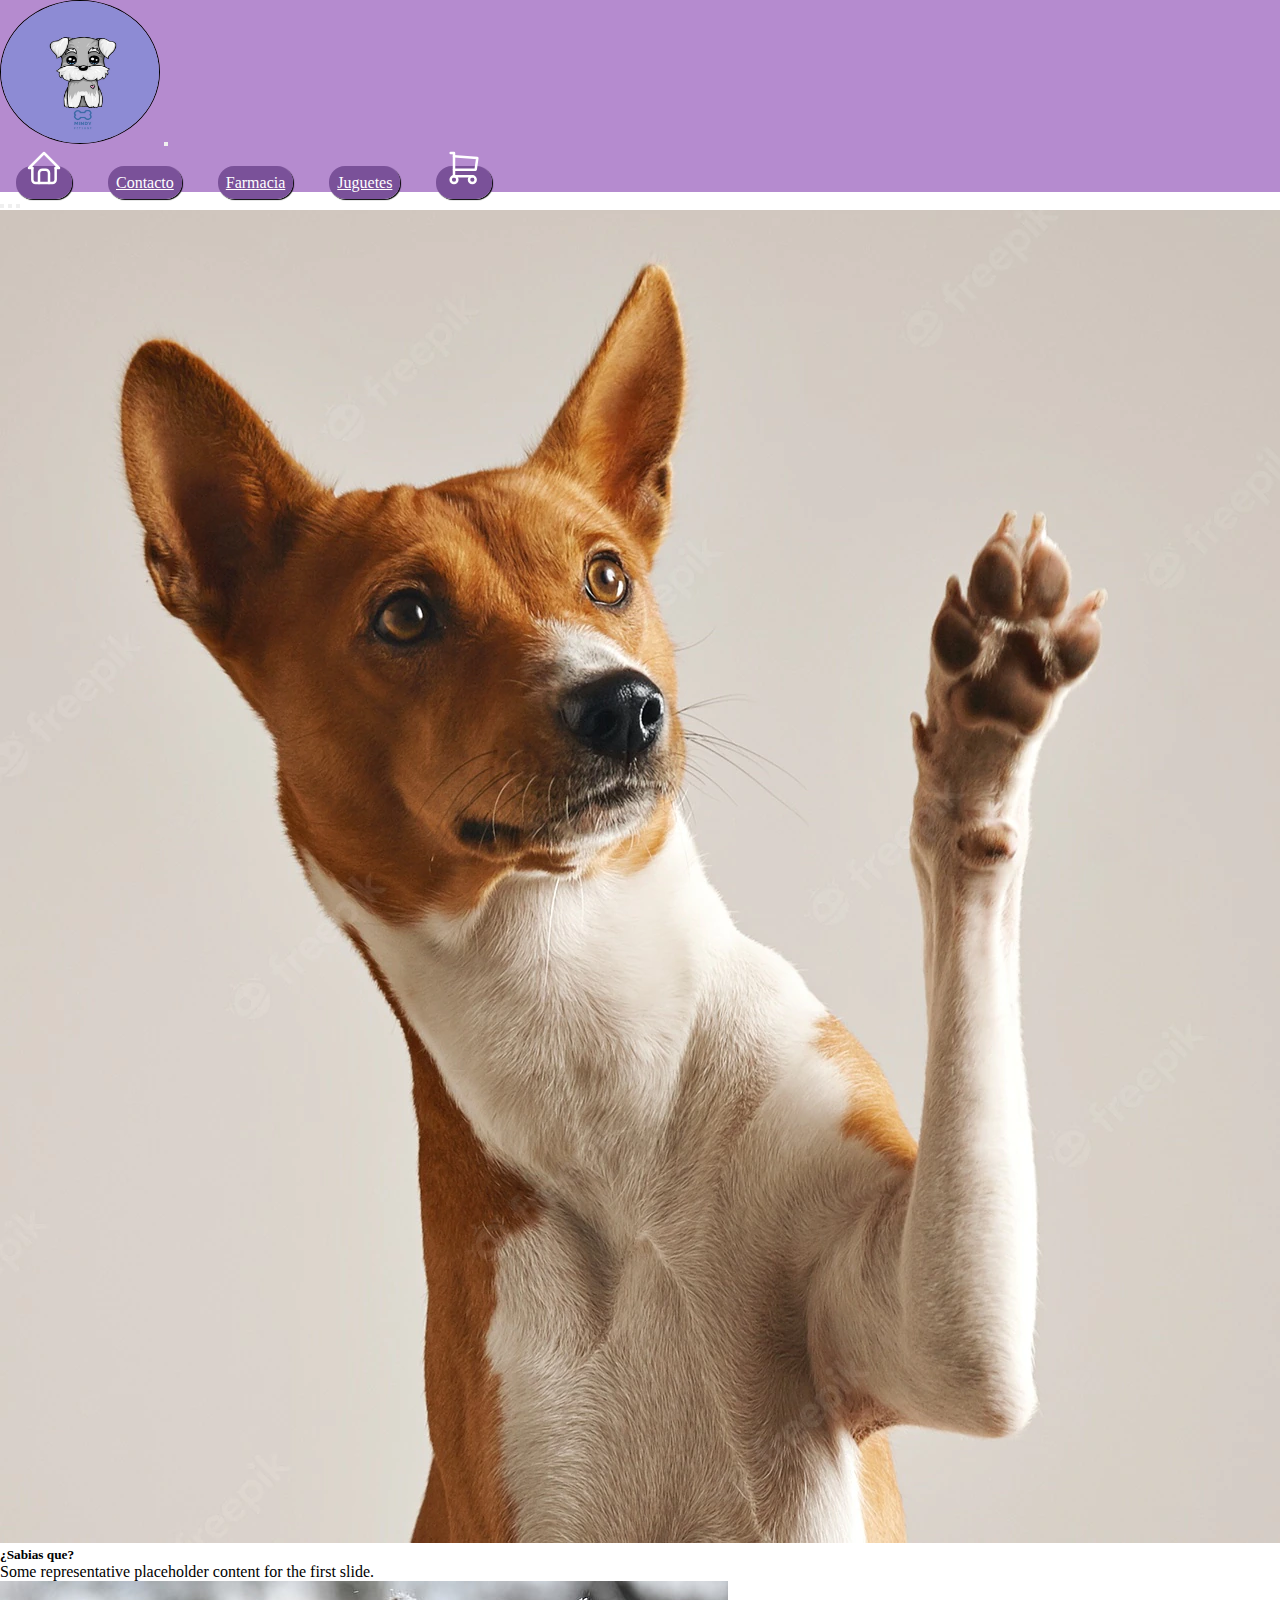
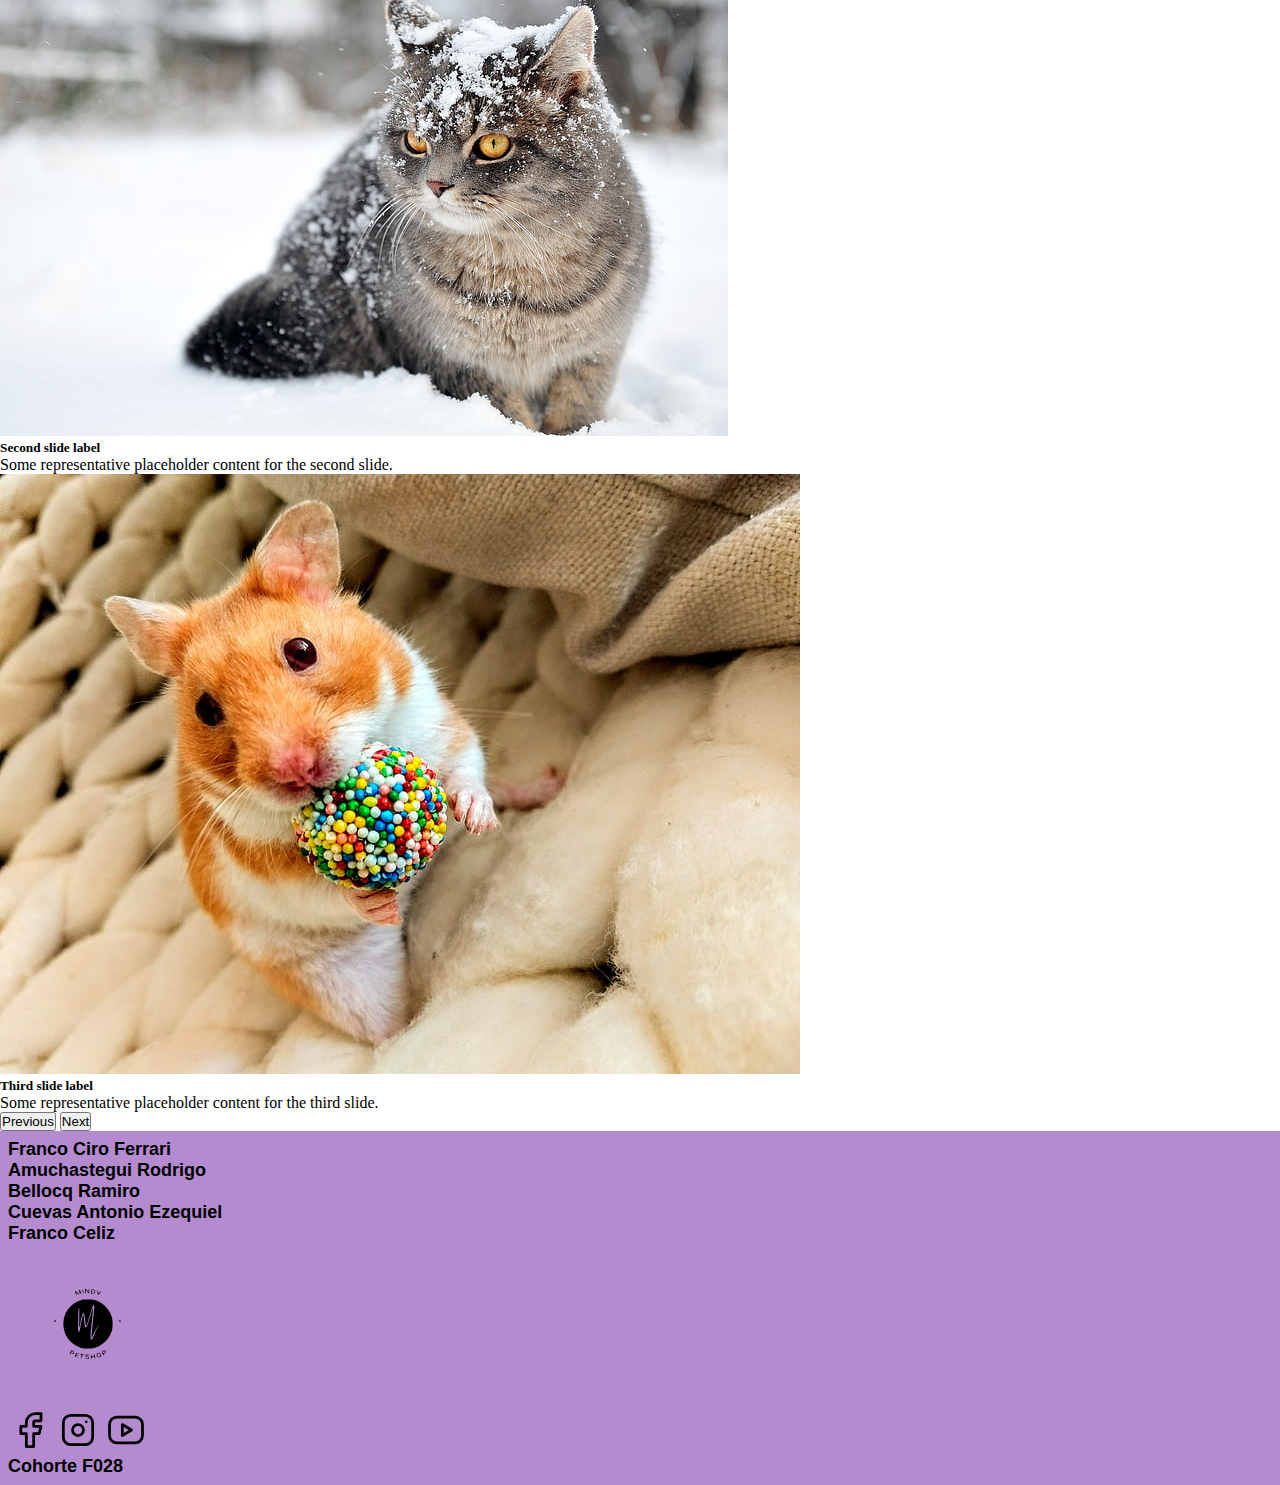
==== index.html @ 42fa5e90 "Styles added" ====
<!DOCTYPE html>
<html lang="en">
<head>
    <meta charset="UTF-8">
    <meta http-equiv="X-UA-Compatible" content="IE=edge">
    <meta name="viewport" content="width=device-width, initial-scale=1.0">
    <title>Home - Mindy</title>
    <link rel="stylesheet" href="./styles/style.css">
    <link href="https://cdn.jsdelivr.net/npm/bootstrap@5.1.3/dist/css/bootstrap.min.css" rel="stylesheet" integrity="sha384-1BmE4kWBq78iYhFldvKuhfTAU6auU8tT94WrHftjDbrCEXSU1oBoqyl2QvZ6jIW3" crossorigin="anonymous">

</head>
<body>
    <header>
        <nav class="navbar navbar-expand-lg btn-lg">
            <div class="container-fluid">
                <a class="navbar-brand" href="#"><img id="logo" src="./assets/Logo.jpg" alt="logo"></a>
                <button class="navbar-toggler navbar-dark" type="button" data-bs-toggle="collapse"
                    data-bs-target="#navbarNavAltMarkup" aria-controls="navbarNavAltMarkup" aria-expanded="false"
                    aria-label="Toggle navigation">
                    <span class="navbar-toggler-icon"></span>
                </button>
                <div class="collapse navbar-collapse flex-grow-0" id="navbarNavAltMarkup">
                    <div class="navbar-nav botonesnav text-center">
                        <a class="nav-link active" aria-current="page" href="#"><svg xmlns="http://www.w3.org/2000/svg" class="icon icon-tabler icon-tabler-home" width="40" height="40" viewBox="0 0 24 24" stroke-width="1.5" stroke="#ffffff" fill="none" stroke-linecap="round" stroke-linejoin="round">
                            <path stroke="none" d="M0 0h24v24H0z" fill="none"/>
                            <polyline points="5 12 3 12 12 3 21 12 19 12" />
                            <path d="M5 12v7a2 2 0 0 0 2 2h10a2 2 0 0 0 2 -2v-7" />
                            <path d="M9 21v-6a2 2 0 0 1 2 -2h2a2 2 0 0 1 2 2v6" />
                          </svg></a>
                        <a class="nav-link" href="./sections/contacto.html">Contacto</a>
                        <a class="nav-link" href="./sections/farmacia.html">Farmacia</a>
                        <a class="nav-link" href="./sections/juguetes.html">Juguetes</a>
                        <a class="nav-link" href="./sections/carrito.html"><svg xmlns="http://www.w3.org/2000/svg" class="icon icon-tabler icon-tabler-shopping-cart" width="40" height="40" viewBox="0 0 24 24" stroke-width="1.5" stroke="#ffffff" fill="none" stroke-linecap="round" stroke-linejoin="round">
                            <path stroke="none" d="M0 0h24v24H0z" fill="none"/>
                            <circle cx="6" cy="19" r="2" />
                            <circle cx="17" cy="19" r="2" />
                            <path d="M17 17h-11v-14h-2" />
                            <path d="M6 5l14 1l-1 7h-13" />
                          </svg></a>
                    </div>
                </div>
            </div>
        </nav>
    </header>
    <main>
        <div id="carouselExampleCaptions" class="carousel slide carousel-dark" data-bs-ride="carousel">
            <div class="carousel-indicators">
              <button type="button" data-bs-target="#carouselExampleCaptions" data-bs-slide-to="0" class="active" aria-current="true" aria-label="Slide 1"></button>
              <button type="button" data-bs-target="#carouselExampleCaptions" data-bs-slide-to="1" aria-label="Slide 2"></button>
              <button type="button" data-bs-target="#carouselExampleCaptions" data-bs-slide-to="2" aria-label="Slide 3"></button>
            </div>
            <div class="carousel-inner">
              <div class="carousel-item active" data-interval="100">
                <img src="./assets/perro-hd.jpg" class="d-block w-100" alt="...">
                <div class="carousel-caption d-none d-md-block">
                  <h5>¿Sabias que?</h5>
                  <p>Some representative placeholder content for the first slide.</p>
                </div>
              </div>
              <div class="carousel-item" data-interval="100">
                <img src="./assets/gato1.jpg" class="d-block w-100" alt="...">
                <div class="carousel-caption d-none d-md-block">
                  <h5>Second slide label</h5>
                  <p>Some representative placeholder content for the second slide.</p>
                </div>
              </div>
              <div class="carousel-item" data-interval="100">
                <img src="./assets/hamster.jpg" class="d-block w-100" alt="...">
                <div class="carousel-caption d-none d-md-block">
                  <h5>Third slide label</h5>
                  <p>Some representative placeholder content for the third slide.</p>
                </div>
              </div>
            </div>
            <button class="carousel-control-prev" type="button" data-bs-target="#carouselExampleCaptions" data-bs-slide="prev">
              <span class="carousel-control-prev-icon" aria-hidden="true"></span>
              <span class="visually-hidden">Previous</span>
            </button>
            <button class="carousel-control-next" type="button" data-bs-target="#carouselExampleCaptions" data-bs-slide="next">
              <span class="carousel-control-next-icon" aria-hidden="true"></span>
              <span class="visually-hidden">Next</span>
            </button>
          </div>
    </main>
    <footer>
        <div class="container-fluid d-flex justify-content-between align-items-center footer--div">
            <div id="pfooter">
                <p>Franco Ciro Ferrari</p>
                <p>Amuchastegui Rodrigo</p>
                <p>Bellocq Ramiro</p>
                <p>Cuevas Antonio Ezequiel</p>
                <p>Franco Celiz</p>
            </div>
            <div class="d-flex flex-wrap flex-column align-items-center"><img id="fotofooter" src="./assets/mindyfooter.svg" alt="img">
            <div><a href="#"><svg xmlns="http://www.w3.org/2000/svg" class="icon icon-tabler icon-tabler-brand-facebook m-2" width="44" height="44" viewBox="0 0 24 24" stroke-width="1.5" stroke="#000000" fill="none" stroke-linecap="round" stroke-linejoin="round">
                <path stroke="none" d="M0 0h24v24H0z" fill="none"/>
                <path d="M7 10v4h3v7h4v-7h3l1 -4h-4v-2a1 1 0 0 1 1 -1h3v-4h-3a5 5 0 0 0 -5 5v2h-3" />
              </svg></a>
              <a href="#"><svg xmlns="http://www.w3.org/2000/svg" class="icon icon-tabler icon-tabler-brand-instagram m-2" width="44" height="44" viewBox="0 0 24 24" stroke-width="1.5" stroke="#000000" fill="none" stroke-linecap="round" stroke-linejoin="round">
                <path stroke="none" d="M0 0h24v24H0z" fill="none"/>
                <rect x="4" y="4" width="16" height="16" rx="4" />
                <circle cx="12" cy="12" r="3" />
                <line x1="16.5" y1="7.5" x2="16.5" y2="7.501" />
              </svg></a>
            
              <a href="#"><svg xmlns="http://www.w3.org/2000/svg" class="icon icon-tabler icon-tabler-brand-youtube m-2" width="44" height="44" viewBox="0 0 24 24" stroke-width="1.5" stroke="#000000" fill="none" stroke-linecap="round" stroke-linejoin="round">
                <path stroke="none" d="M0 0h24v24H0z" fill="none"/>
                <rect x="3" y="5" width="18" height="14" rx="4" />
                <path d="M10 9l5 3l-5 3z" />
              </svg></a></div>
            </div>
            <div id="pfooter">Cohorte F028</div>
        </div>
    </footer>
    <script src="https://cdn.jsdelivr.net/npm/bootstrap@5.0.2/dist/js/bootstrap.bundle.min.js"
        integrity="sha384-MrcW6ZMFYlzcLA8Nl+NtUVF0sA7MsXsP1UyJoMp4YLEuNSfAP+JcXn/tWtIaxVXM"
        crossorigin="anonymous"></script>
</body>
</html>
---- styles/style.css ----
/* General */

* {
    margin: 0px;
    padding: 0px;
    box-sizing: border-box;
}

html {
    height: 100vh;
}

#logo{
    border-radius: 100%;
    width: 10rem;
    height: 9rem;
    border: 1px black solid;
}

.botonesnav a{
    border-radius: 1rem;
    box-shadow: 1px 1px 1px black;
    position:relative;
    margin: 1rem;
    padding: 0.5rem;
    background-color: #7a5199;
    color: white;
    border: none;
    cursor:pointer;
}
nav, footer{
    background-color: #b58bcf;
}
#fotofooter{
    width: 10rem;
}

#pfooter{
    font-family: 'Franklin Gothic Medium', 'Arial Narrow', Arial, sans-serif;
    font-weight: 900;
    font-size: large;
}

footer{
    padding: .5rem;
}

footer div div p {
    margin: 0px;
}

body {
    min-height: 100vh;
}

main {
    flex-grow: 1;
}

/* Index */

/* Juguetes */

/* Farmacia */

/* Contacto */

#comentarios {
    resize: none;
}

/* Carrito */

@media (max-width: 576px) { 

    .contacto--main {
        flex-direction: column;
    }

    .contacto--div--form {
        width: 90%!important;
    }

    .contacto--iframe {
        width: 400px;
        height: 300px;
    }

    .carrito--main {
        flex-direction: column-reverse;
    }

    .carrito--total {
        position: inherit;
    }

    .footer--div {
        flex-direction: column-reverse;
    }


}
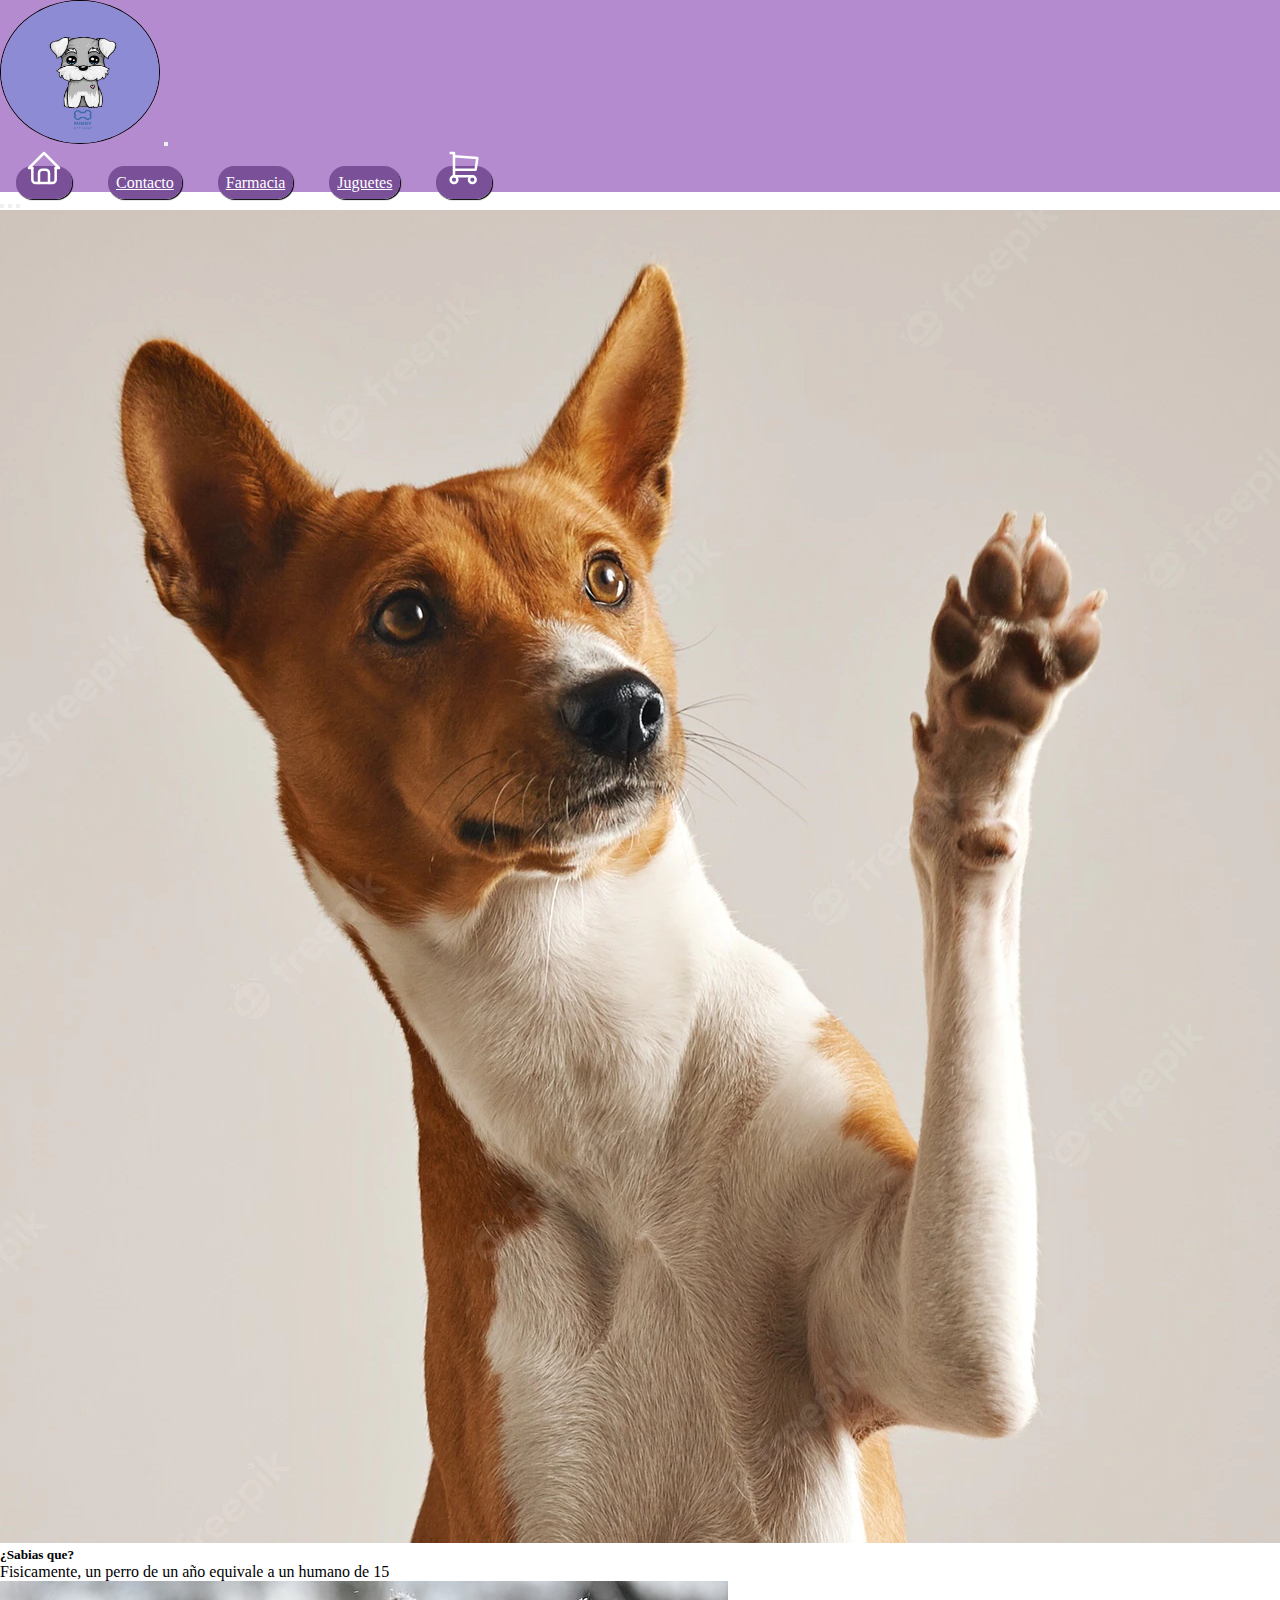
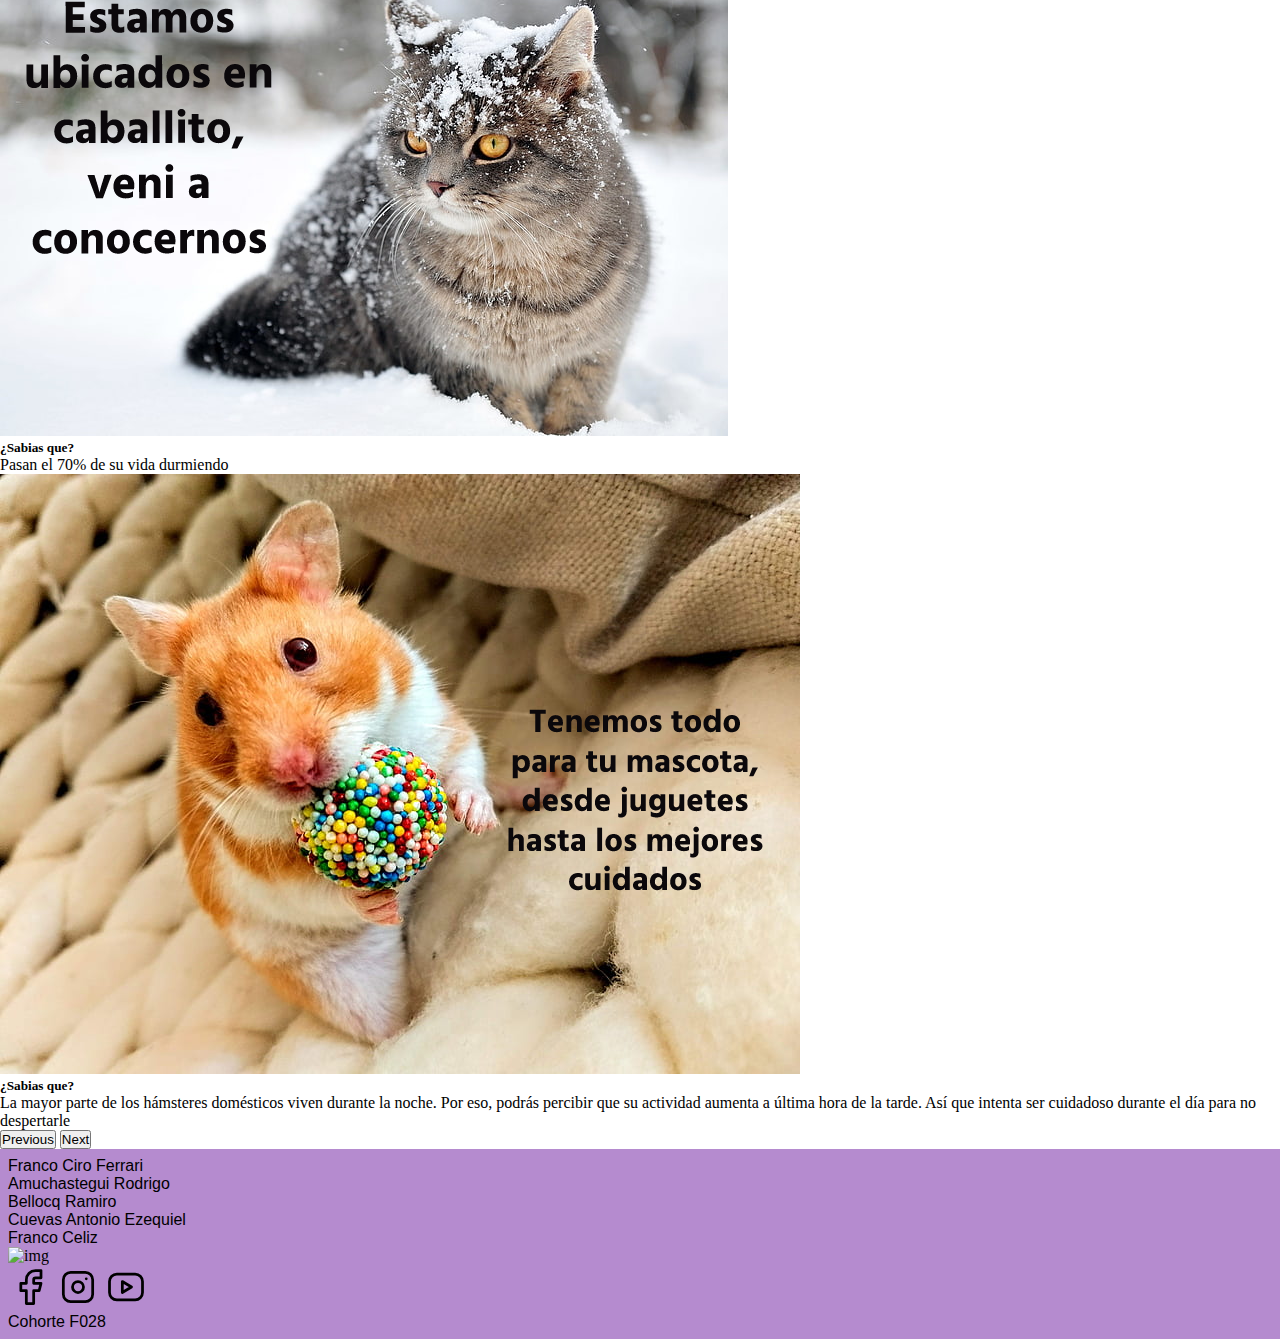
==== commit 0ab6694a: "fotos" ====
--- a/index.html
+++ b/index.html
@@ -5,8 +5,12 @@
     <meta http-equiv="X-UA-Compatible" content="IE=edge">
     <meta name="viewport" content="width=device-width, initial-scale=1.0">
     <title>Home - Mindy</title>
+    <link rel="shortcut icon" href="./assets/schnauzer-logo.svg" type="image/x-icon">
+    <link rel="preconnect" href="https://fonts.googleapis.com">
+    <link rel="preconnect" href="https://fonts.gstatic.com" crossorigin>
     <link rel="stylesheet" href="./styles/style.css">
     <link href="https://cdn.jsdelivr.net/npm/bootstrap@5.1.3/dist/css/bootstrap.min.css" rel="stylesheet" integrity="sha384-1BmE4kWBq78iYhFldvKuhfTAU6auU8tT94WrHftjDbrCEXSU1oBoqyl2QvZ6jIW3" crossorigin="anonymous">
+    <link rel="shortcut icon" href="./assets/mindyfooter.svg" type="image/x-icon">
 
 </head>
 <body>
@@ -50,25 +54,25 @@
               <button type="button" data-bs-target="#carouselExampleCaptions" data-bs-slide-to="2" aria-label="Slide 3"></button>
             </div>
             <div class="carousel-inner">
-              <div class="carousel-item active" data-interval="100">
-                <img src="./assets/perro-hd.jpg" class="d-block w-100" alt="...">
+              <div class="carousel-item active">
+                <img src="./assets/perro.png" class="d-block w-100" alt="...">
                 <div class="carousel-caption d-none d-md-block">
                   <h5>¿Sabias que?</h5>
-                  <p>Some representative placeholder content for the first slide.</p>
+                  <p>Fisicamente, un perro de un año equivale a un humano de 15</p>
                 </div>
               </div>
-              <div class="carousel-item" data-interval="100">
-                <img src="./assets/gato1.jpg" class="d-block w-100" alt="...">
+              <div class="carousel-item">
+                <img src="./assets/gato.png" class="d-block w-100" alt="...">
                 <div class="carousel-caption d-none d-md-block">
-                  <h5>Second slide label</h5>
-                  <p>Some representative placeholder content for the second slide.</p>
+                  <h5>¿Sabias que?</h5>
+                  <p>Pasan el 70% de su vida durmiendo</p>
                 </div>
               </div>
-              <div class="carousel-item" data-interval="100">
-                <img src="./assets/hamster.jpg" class="d-block w-100" alt="...">
+              <div class="carousel-item">
+                <img src="./assets/hamster.png" class="d-block w-100" alt="...">
                 <div class="carousel-caption d-none d-md-block">
-                  <h5>Third slide label</h5>
-                  <p>Some representative placeholder content for the third slide.</p>
+                  <h5>¿Sabias que?</h5>
+                  <p>La mayor parte de los hámsteres domésticos viven durante la noche. Por eso, podrás percibir que su actividad aumenta a última hora de la tarde. Así que intenta ser cuidadoso durante el día para no despertarle</p>
                 </div>
               </div>
             </div>
@@ -83,7 +87,7 @@
           </div>
     </main>
     <footer>
-        <div class="container-fluid d-flex justify-content-between align-items-center footer--div">
+        <div class="container-fluid d-flex justify-content-between align-items-center">
             <div id="pfooter">
                 <p>Franco Ciro Ferrari</p>
                 <p>Amuchastegui Rodrigo</p>
@@ -91,7 +95,7 @@
                 <p>Cuevas Antonio Ezequiel</p>
                 <p>Franco Celiz</p>
             </div>
-            <div class="d-flex flex-wrap flex-column align-items-center"><img id="fotofooter" src="./assets/mindyfooter.svg" alt="img">
+            <div class="d-flex flex-wrap flex-column align-items-center"><img id="fotofooter" src="../Challenge_Team2/assets/mindyfooter1.svg" alt="img">
             <div><a href="#"><svg xmlns="http://www.w3.org/2000/svg" class="icon icon-tabler icon-tabler-brand-facebook m-2" width="44" height="44" viewBox="0 0 24 24" stroke-width="1.5" stroke="#000000" fill="none" stroke-linecap="round" stroke-linejoin="round">
                 <path stroke="none" d="M0 0h24v24H0z" fill="none"/>
                 <path d="M7 10v4h3v7h4v-7h3l1 -4h-4v-2a1 1 0 0 1 1 -1h3v-4h-3a5 5 0 0 0 -5 5v2h-3" />
--- a/styles/style.css
+++ b/styles/style.css
@@ -4,10 +4,6 @@
     margin: 0px;
     padding: 0px;
     box-sizing: border-box;
-}
-
-html {
-    height: 100vh;
 }
 
 #logo{
@@ -36,9 +32,7 @@
 }
 
 #pfooter{
-    font-family: 'Franklin Gothic Medium', 'Arial Narrow', Arial, sans-serif;
-    font-weight: 900;
-    font-size: large;
+    font-family: 'Radio Canada', sans-serif;
 }
 
 footer{
@@ -53,9 +47,6 @@
     min-height: 100vh;
 }
 
-main {
-    flex-grow: 1;
-}
 
 /* Index */
 
@@ -70,33 +61,3 @@
 }
 
 /* Carrito */
-
-@media (max-width: 576px) { 
-
-    .contacto--main {
-        flex-direction: column;
-    }
-
-    .contacto--div--form {
-        width: 90%!important;
-    }
-
-    .contacto--iframe {
-        width: 400px;
-        height: 300px;
-    }
-
-    .carrito--main {
-        flex-direction: column-reverse;
-    }
-
-    .carrito--total {
-        position: inherit;
-    }
-
-    .footer--div {
-        flex-direction: column-reverse;
-    }
-
-
-}
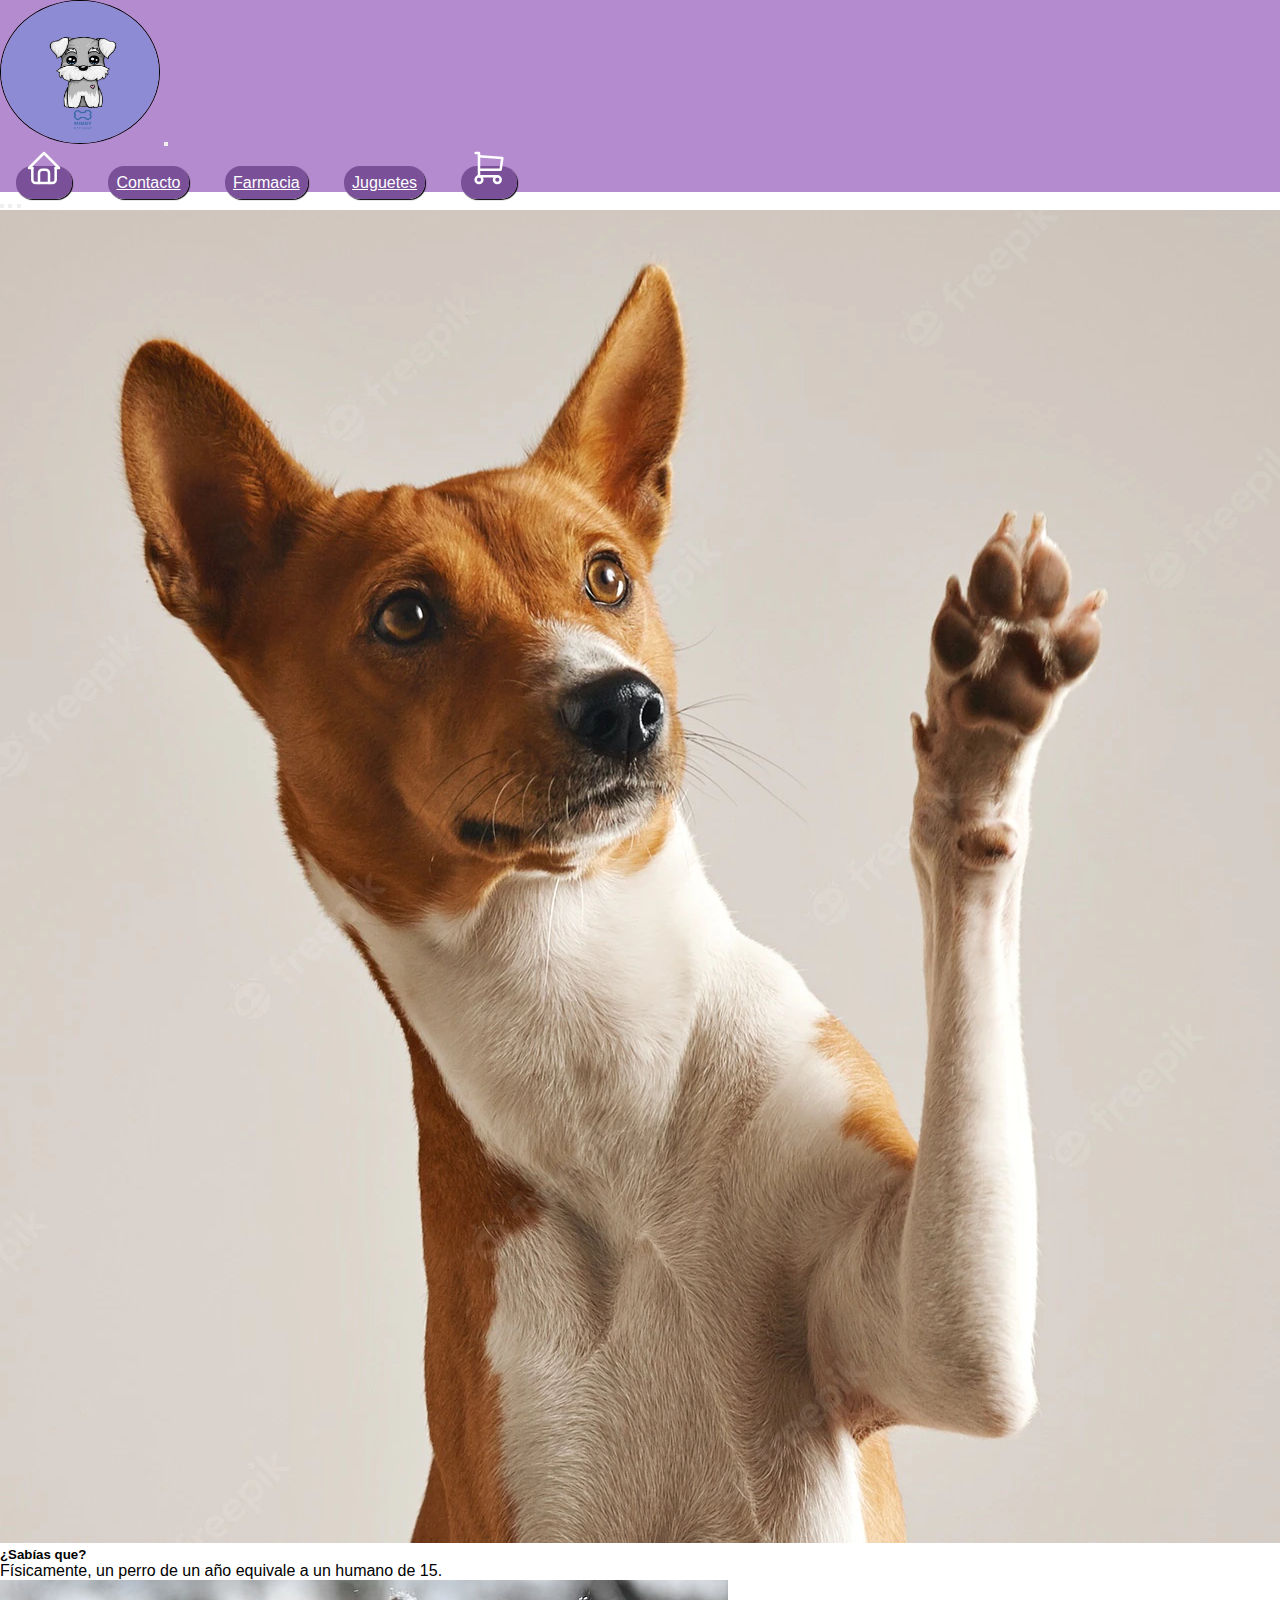
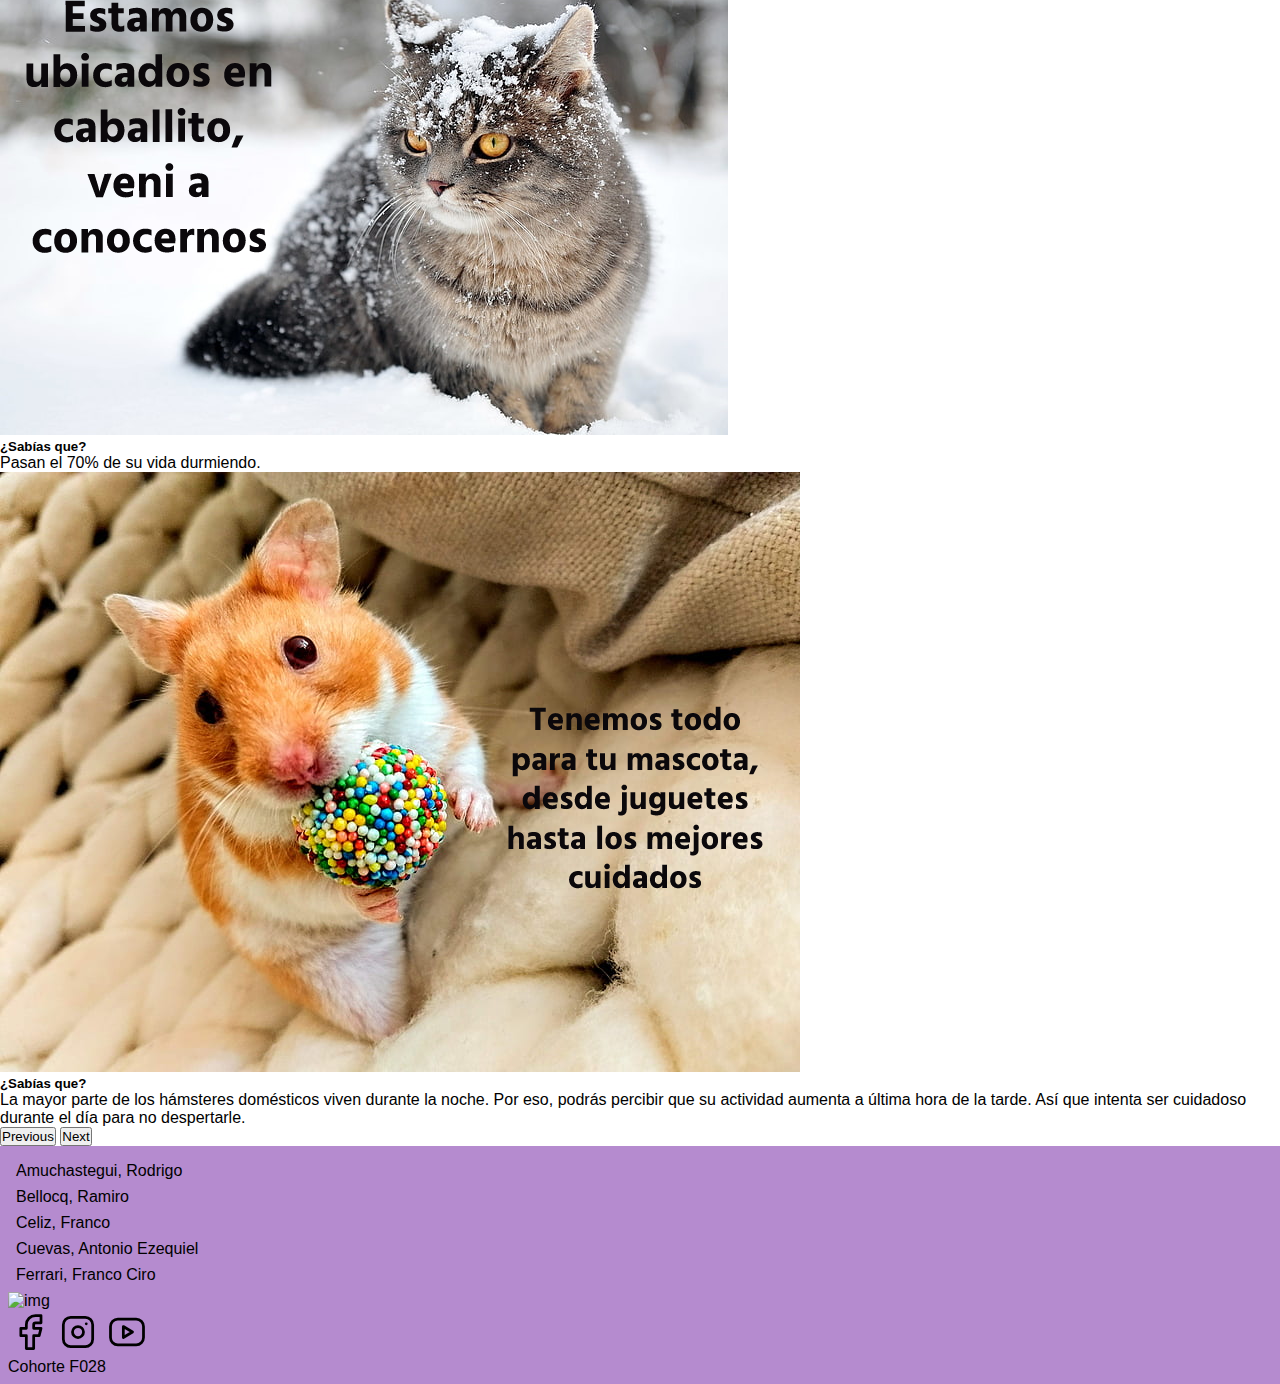
==== commit 0b3e0581: "Final details." ====
--- a/index.html
+++ b/index.html
@@ -1,123 +1,145 @@
 <!DOCTYPE html>
 <html lang="en">
+
 <head>
-    <meta charset="UTF-8">
-    <meta http-equiv="X-UA-Compatible" content="IE=edge">
-    <meta name="viewport" content="width=device-width, initial-scale=1.0">
-    <title>Home - Mindy</title>
-    <link rel="shortcut icon" href="./assets/schnauzer-logo.svg" type="image/x-icon">
-    <link rel="preconnect" href="https://fonts.googleapis.com">
-    <link rel="preconnect" href="https://fonts.gstatic.com" crossorigin>
-    <link rel="stylesheet" href="./styles/style.css">
-    <link href="https://cdn.jsdelivr.net/npm/bootstrap@5.1.3/dist/css/bootstrap.min.css" rel="stylesheet" integrity="sha384-1BmE4kWBq78iYhFldvKuhfTAU6auU8tT94WrHftjDbrCEXSU1oBoqyl2QvZ6jIW3" crossorigin="anonymous">
-    <link rel="shortcut icon" href="./assets/mindyfooter.svg" type="image/x-icon">
+  <meta charset="UTF-8">
+  <meta http-equiv="X-UA-Compatible" content="IE=edge">
+  <meta name="viewport" content="width=device-width, initial-scale=1.0">
+  <title>Mindy PetShop - Inicio</title>
+  <link rel="shortcut icon" href="./assets/schnauzer-logo.svg" type="image/x-icon">
+  <link rel="preconnect" href="https://fonts.googleapis.com">
+  <link rel="preconnect" href="https://fonts.gstatic.com" crossorigin>
+  <link rel="stylesheet" href="./styles/style.css">
+  <link href="https://cdn.jsdelivr.net/npm/bootstrap@5.1.3/dist/css/bootstrap.min.css" rel="stylesheet"
+    integrity="sha384-1BmE4kWBq78iYhFldvKuhfTAU6auU8tT94WrHftjDbrCEXSU1oBoqyl2QvZ6jIW3" crossorigin="anonymous">
+  <link rel="shortcut icon" href="./assets/mindyfooter.svg" type="image/x-icon">
+</head>
 
-</head>
 <body>
-    <header>
-        <nav class="navbar navbar-expand-lg btn-lg">
-            <div class="container-fluid">
-                <a class="navbar-brand" href="#"><img id="logo" src="./assets/Logo.jpg" alt="logo"></a>
-                <button class="navbar-toggler navbar-dark" type="button" data-bs-toggle="collapse"
-                    data-bs-target="#navbarNavAltMarkup" aria-controls="navbarNavAltMarkup" aria-expanded="false"
-                    aria-label="Toggle navigation">
-                    <span class="navbar-toggler-icon"></span>
-                </button>
-                <div class="collapse navbar-collapse flex-grow-0" id="navbarNavAltMarkup">
-                    <div class="navbar-nav botonesnav text-center">
-                        <a class="nav-link active" aria-current="page" href="#"><svg xmlns="http://www.w3.org/2000/svg" class="icon icon-tabler icon-tabler-home" width="40" height="40" viewBox="0 0 24 24" stroke-width="1.5" stroke="#ffffff" fill="none" stroke-linecap="round" stroke-linejoin="round">
-                            <path stroke="none" d="M0 0h24v24H0z" fill="none"/>
-                            <polyline points="5 12 3 12 12 3 21 12 19 12" />
-                            <path d="M5 12v7a2 2 0 0 0 2 2h10a2 2 0 0 0 2 -2v-7" />
-                            <path d="M9 21v-6a2 2 0 0 1 2 -2h2a2 2 0 0 1 2 2v6" />
-                          </svg></a>
-                        <a class="nav-link" href="./sections/contacto.html">Contacto</a>
-                        <a class="nav-link" href="./sections/farmacia.html">Farmacia</a>
-                        <a class="nav-link" href="./sections/juguetes.html">Juguetes</a>
-                        <a class="nav-link" href="./sections/carrito.html"><svg xmlns="http://www.w3.org/2000/svg" class="icon icon-tabler icon-tabler-shopping-cart" width="40" height="40" viewBox="0 0 24 24" stroke-width="1.5" stroke="#ffffff" fill="none" stroke-linecap="round" stroke-linejoin="round">
-                            <path stroke="none" d="M0 0h24v24H0z" fill="none"/>
-                            <circle cx="6" cy="19" r="2" />
-                            <circle cx="17" cy="19" r="2" />
-                            <path d="M17 17h-11v-14h-2" />
-                            <path d="M6 5l14 1l-1 7h-13" />
-                          </svg></a>
-                    </div>
-                </div>
-            </div>
-        </nav>
-    </header>
-    <main>
-        <div id="carouselExampleCaptions" class="carousel slide carousel-dark" data-bs-ride="carousel">
-            <div class="carousel-indicators">
-              <button type="button" data-bs-target="#carouselExampleCaptions" data-bs-slide-to="0" class="active" aria-current="true" aria-label="Slide 1"></button>
-              <button type="button" data-bs-target="#carouselExampleCaptions" data-bs-slide-to="1" aria-label="Slide 2"></button>
-              <button type="button" data-bs-target="#carouselExampleCaptions" data-bs-slide-to="2" aria-label="Slide 3"></button>
-            </div>
-            <div class="carousel-inner">
-              <div class="carousel-item active">
-                <img src="./assets/perro.png" class="d-block w-100" alt="...">
-                <div class="carousel-caption d-none d-md-block">
-                  <h5>¿Sabias que?</h5>
-                  <p>Fisicamente, un perro de un año equivale a un humano de 15</p>
-                </div>
-              </div>
-              <div class="carousel-item">
-                <img src="./assets/gato.png" class="d-block w-100" alt="...">
-                <div class="carousel-caption d-none d-md-block">
-                  <h5>¿Sabias que?</h5>
-                  <p>Pasan el 70% de su vida durmiendo</p>
-                </div>
-              </div>
-              <div class="carousel-item">
-                <img src="./assets/hamster.png" class="d-block w-100" alt="...">
-                <div class="carousel-caption d-none d-md-block">
-                  <h5>¿Sabias que?</h5>
-                  <p>La mayor parte de los hámsteres domésticos viven durante la noche. Por eso, podrás percibir que su actividad aumenta a última hora de la tarde. Así que intenta ser cuidadoso durante el día para no despertarle</p>
-                </div>
-              </div>
-            </div>
-            <button class="carousel-control-prev" type="button" data-bs-target="#carouselExampleCaptions" data-bs-slide="prev">
-              <span class="carousel-control-prev-icon" aria-hidden="true"></span>
-              <span class="visually-hidden">Previous</span>
-            </button>
-            <button class="carousel-control-next" type="button" data-bs-target="#carouselExampleCaptions" data-bs-slide="next">
-              <span class="carousel-control-next-icon" aria-hidden="true"></span>
-              <span class="visually-hidden">Next</span>
-            </button>
+  <header>
+    <nav class="navbar navbar-expand-lg btn-lg">
+      <div class="container-fluid">
+        <a class="navbar-brand" href="#"><img id="logo" src="./assets/Logo.jpg" alt="logo"></a>
+        <button class="navbar-toggler navbar-dark" type="button" data-bs-toggle="collapse"
+          data-bs-target="#navbarNavAltMarkup" aria-controls="navbarNavAltMarkup" aria-expanded="false"
+          aria-label="Toggle navigation">
+          <span class="navbar-toggler-icon"></span>
+        </button>
+        <div class="collapse navbar-collapse flex-grow-0" id="navbarNavAltMarkup">
+          <div class="navbar-nav botonesnav text-center">
+            <a class="nav-link active" aria-current="page" href="#"><svg xmlns="http://www.w3.org/2000/svg"
+                class="icon icon-tabler icon-tabler-home" width="40" height="40" viewBox="0 0 24 24" stroke-width="1.5"
+                stroke="#ffffff" fill="none" stroke-linecap="round" stroke-linejoin="round">
+                <path stroke="none" d="M0 0h24v24H0z" fill="none" />
+                <polyline points="5 12 3 12 12 3 21 12 19 12" />
+                <path d="M5 12v7a2 2 0 0 0 2 2h10a2 2 0 0 0 2 -2v-7" />
+                <path d="M9 21v-6a2 2 0 0 1 2 -2h2a2 2 0 0 1 2 2v6" />
+              </svg></a>
+            <a class="nav-link" href="./sections/contacto.html">Contacto</a>
+            <a class="nav-link" href="./sections/farmacia.html">Farmacia</a>
+            <a class="nav-link" href="./sections/juguetes.html">Juguetes</a>
+            <a class="nav-link" href="./sections/carrito.html"><svg xmlns="http://www.w3.org/2000/svg"
+                class="icon icon-tabler icon-tabler-shopping-cart" width="40" height="40" viewBox="0 0 24 24"
+                stroke-width="1.5" stroke="#ffffff" fill="none" stroke-linecap="round" stroke-linejoin="round">
+                <path stroke="none" d="M0 0h24v24H0z" fill="none" />
+                <circle cx="6" cy="19" r="2" />
+                <circle cx="17" cy="19" r="2" />
+                <path d="M17 17h-11v-14h-2" />
+                <path d="M6 5l14 1l-1 7h-13" />
+              </svg></a>
           </div>
-    </main>
-    <footer>
-        <div class="container-fluid d-flex justify-content-between align-items-center">
-            <div id="pfooter">
-                <p>Franco Ciro Ferrari</p>
-                <p>Amuchastegui Rodrigo</p>
-                <p>Bellocq Ramiro</p>
-                <p>Cuevas Antonio Ezequiel</p>
-                <p>Franco Celiz</p>
-            </div>
-            <div class="d-flex flex-wrap flex-column align-items-center"><img id="fotofooter" src="../Challenge_Team2/assets/mindyfooter1.svg" alt="img">
-            <div><a href="#"><svg xmlns="http://www.w3.org/2000/svg" class="icon icon-tabler icon-tabler-brand-facebook m-2" width="44" height="44" viewBox="0 0 24 24" stroke-width="1.5" stroke="#000000" fill="none" stroke-linecap="round" stroke-linejoin="round">
-                <path stroke="none" d="M0 0h24v24H0z" fill="none"/>
-                <path d="M7 10v4h3v7h4v-7h3l1 -4h-4v-2a1 1 0 0 1 1 -1h3v-4h-3a5 5 0 0 0 -5 5v2h-3" />
-              </svg></a>
-              <a href="#"><svg xmlns="http://www.w3.org/2000/svg" class="icon icon-tabler icon-tabler-brand-instagram m-2" width="44" height="44" viewBox="0 0 24 24" stroke-width="1.5" stroke="#000000" fill="none" stroke-linecap="round" stroke-linejoin="round">
-                <path stroke="none" d="M0 0h24v24H0z" fill="none"/>
-                <rect x="4" y="4" width="16" height="16" rx="4" />
-                <circle cx="12" cy="12" r="3" />
-                <line x1="16.5" y1="7.5" x2="16.5" y2="7.501" />
-              </svg></a>
-            
-              <a href="#"><svg xmlns="http://www.w3.org/2000/svg" class="icon icon-tabler icon-tabler-brand-youtube m-2" width="44" height="44" viewBox="0 0 24 24" stroke-width="1.5" stroke="#000000" fill="none" stroke-linecap="round" stroke-linejoin="round">
-                <path stroke="none" d="M0 0h24v24H0z" fill="none"/>
-                <rect x="3" y="5" width="18" height="14" rx="4" />
-                <path d="M10 9l5 3l-5 3z" />
-              </svg></a></div>
-            </div>
-            <div id="pfooter">Cohorte F028</div>
         </div>
-    </footer>
-    <script src="https://cdn.jsdelivr.net/npm/bootstrap@5.0.2/dist/js/bootstrap.bundle.min.js"
-        integrity="sha384-MrcW6ZMFYlzcLA8Nl+NtUVF0sA7MsXsP1UyJoMp4YLEuNSfAP+JcXn/tWtIaxVXM"
-        crossorigin="anonymous"></script>
+      </div>
+    </nav>
+  </header>
+  <main>
+    <div id="carouselExampleCaptions" class="carousel slide carousel-dark" data-bs-ride="carousel">
+      <div class="carousel-indicators">
+        <button type="button" data-bs-target="#carouselExampleCaptions" data-bs-slide-to="0" class="active"
+          aria-current="true" aria-label="Slide 1"></button>
+        <button type="button" data-bs-target="#carouselExampleCaptions" data-bs-slide-to="1"
+          aria-label="Slide 2"></button>
+        <button type="button" data-bs-target="#carouselExampleCaptions" data-bs-slide-to="2"
+          aria-label="Slide 3"></button>
+      </div>
+      <div class="carousel-inner">
+        <div class="carousel-item active">
+          <img src="./assets/perro.png" class="d-block w-100" alt="...">
+          <div class="carousel-caption d-none d-md-block">
+            <h5>¿Sabías que?</h5>
+            <p>Físicamente, un perro de un año equivale a un humano de 15.</p>
+          </div>
+        </div>
+        <div class="carousel-item">
+          <img src="./assets/gato.png" class="d-block w-100" alt="...">
+          <div class="carousel-caption d-none d-md-block">
+            <h5>¿Sabías que?</h5>
+            <p>Pasan el 70% de su vida durmiendo.</p>
+          </div>
+        </div>
+        <div class="carousel-item">
+          <img src="./assets/hamster.png" class="d-block w-100" alt="...">
+          <div class="carousel-caption d-none d-md-block">
+            <h5>¿Sabías que?</h5>
+            <p>La mayor parte de los hámsteres domésticos viven durante la noche. Por eso, podrás percibir que su
+              actividad aumenta a última hora de la tarde. Así que intenta ser cuidadoso durante el día para no
+              despertarle.</p>
+          </div>
+        </div>
+      </div>
+      <button class="carousel-control-prev" type="button" data-bs-target="#carouselExampleCaptions"
+        data-bs-slide="prev">
+        <span class="carousel-control-prev-icon" aria-hidden="true"></span>
+        <span class="visually-hidden">Previous</span>
+      </button>
+      <button class="carousel-control-next" type="button" data-bs-target="#carouselExampleCaptions"
+        data-bs-slide="next">
+        <span class="carousel-control-next-icon" aria-hidden="true"></span>
+        <span class="visually-hidden">Next</span>
+      </button>
+    </div>
+  </main>
+  <footer>
+    <div class="container-fluid d-flex justify-content-between align-items-center footer--div">
+      <div id="pfooter">
+        <p>Amuchastegui, Rodrigo</p>
+        <p>Bellocq, Ramiro</p>
+        <p>Celiz, Franco</p>
+        <p>Cuevas, Antonio Ezequiel</p>
+        <p>Ferrari, Franco Ciro</p>
+      </div>
+      <div class="d-flex flex-wrap flex-column align-items-center"><img id="fotofooter"
+          src="../Challenge_Team2/assets/mindyfooter1.svg" alt="img">
+        <div><a href="#"><svg xmlns="http://www.w3.org/2000/svg" class="icon icon-tabler icon-tabler-brand-facebook m-2"
+              width="44" height="44" viewBox="0 0 24 24" stroke-width="1.5" stroke="#000000" fill="none"
+              stroke-linecap="round" stroke-linejoin="round">
+              <path stroke="none" d="M0 0h24v24H0z" fill="none" />
+              <path d="M7 10v4h3v7h4v-7h3l1 -4h-4v-2a1 1 0 0 1 1 -1h3v-4h-3a5 5 0 0 0 -5 5v2h-3" />
+            </svg></a>
+          <a href="#"><svg xmlns="http://www.w3.org/2000/svg" class="icon icon-tabler icon-tabler-brand-instagram m-2"
+              width="44" height="44" viewBox="0 0 24 24" stroke-width="1.5" stroke="#000000" fill="none"
+              stroke-linecap="round" stroke-linejoin="round">
+              <path stroke="none" d="M0 0h24v24H0z" fill="none" />
+              <rect x="4" y="4" width="16" height="16" rx="4" />
+              <circle cx="12" cy="12" r="3" />
+              <line x1="16.5" y1="7.5" x2="16.5" y2="7.501" />
+            </svg></a>
+
+          <a href="#"><svg xmlns="http://www.w3.org/2000/svg" class="icon icon-tabler icon-tabler-brand-youtube m-2"
+              width="44" height="44" viewBox="0 0 24 24" stroke-width="1.5" stroke="#000000" fill="none"
+              stroke-linecap="round" stroke-linejoin="round">
+              <path stroke="none" d="M0 0h24v24H0z" fill="none" />
+              <rect x="3" y="5" width="18" height="14" rx="4" />
+              <path d="M10 9l5 3l-5 3z" />
+            </svg></a>
+        </div>
+      </div>
+      <div id="pfooter" class="fs-3">Cohorte F028</div>
+    </div>
+  </footer>
+  <script src="https://cdn.jsdelivr.net/npm/bootstrap@5.0.2/dist/js/bootstrap.bundle.min.js"
+    integrity="sha384-MrcW6ZMFYlzcLA8Nl+NtUVF0sA7MsXsP1UyJoMp4YLEuNSfAP+JcXn/tWtIaxVXM"
+    crossorigin="anonymous"></script>
 </body>
+
 </html>--- a/styles/style.css
+++ b/styles/style.css
@@ -4,6 +4,11 @@
     margin: 0px;
     padding: 0px;
     box-sizing: border-box;
+    font-family: 'Radio Canada', sans-serif;
+}
+
+html {
+    height: 100vh;
 }
 
 #logo{
@@ -28,7 +33,7 @@
     background-color: #b58bcf;
 }
 #fotofooter{
-    width: 10rem;
+    width: 8rem;
 }
 
 #pfooter{
@@ -40,13 +45,16 @@
 }
 
 footer div div p {
-    margin: 0px;
+    margin: .5rem;
 }
 
 body {
     min-height: 100vh;
 }
 
+main {
+    flex-grow: 1;
+}
 
 /* Index */
 
@@ -61,3 +69,42 @@
 }
 
 /* Carrito */
+
+/* Media queries */
+
+@media (max-width: 576px) { 
+
+    .contacto--main {
+        flex-direction: column;
+    }
+
+    .contacto--div--form {
+        width: 90%!important;
+    }
+
+    .contacto--iframe {
+        width: 400px;
+        height: 300px;
+    }
+
+    .carrito--main {
+        flex-direction: column-reverse;
+    }
+
+    .carrito--total {
+        position: inherit;
+        align-self: center!important;
+    }
+
+    .footer--div {
+        flex-direction: column-reverse;
+    }
+
+
+}
+
+@media (max-width: 350px) {
+    .carrito--total {
+        width: 16rem!important;
+    }
+}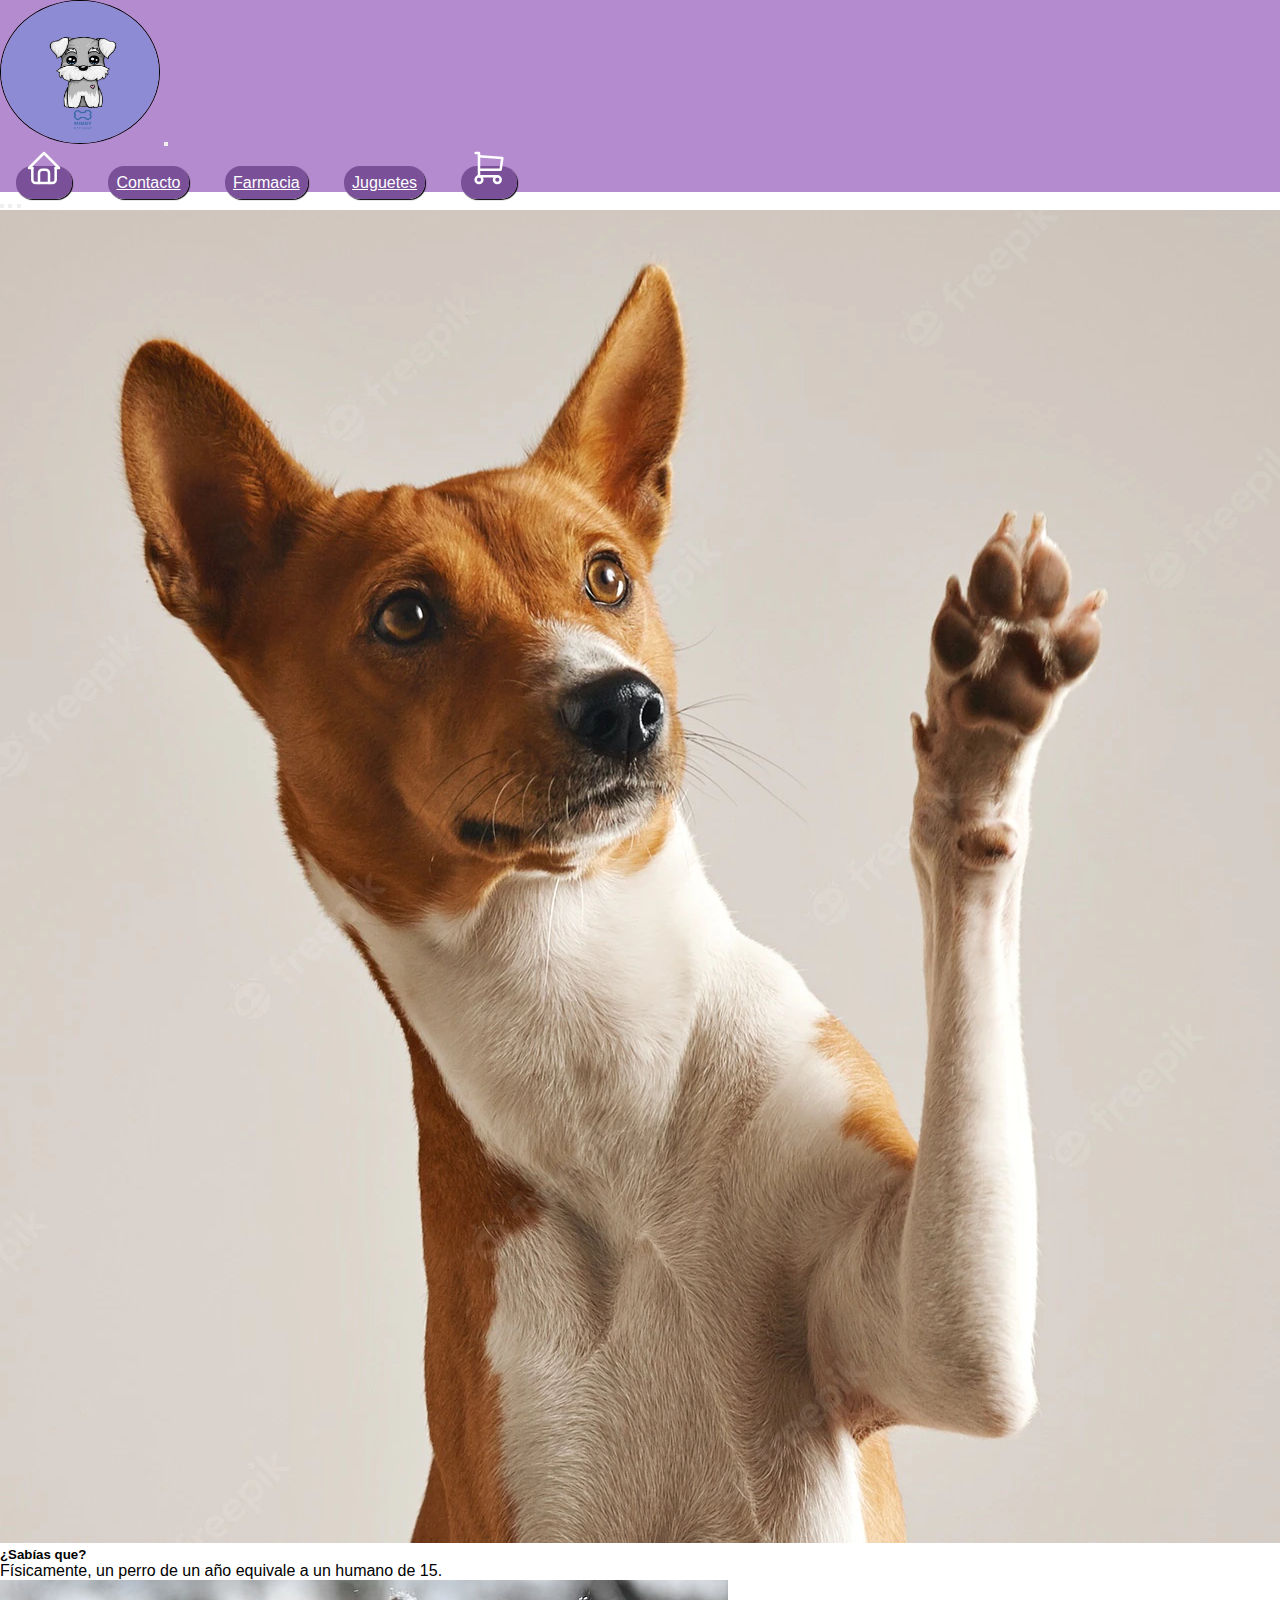
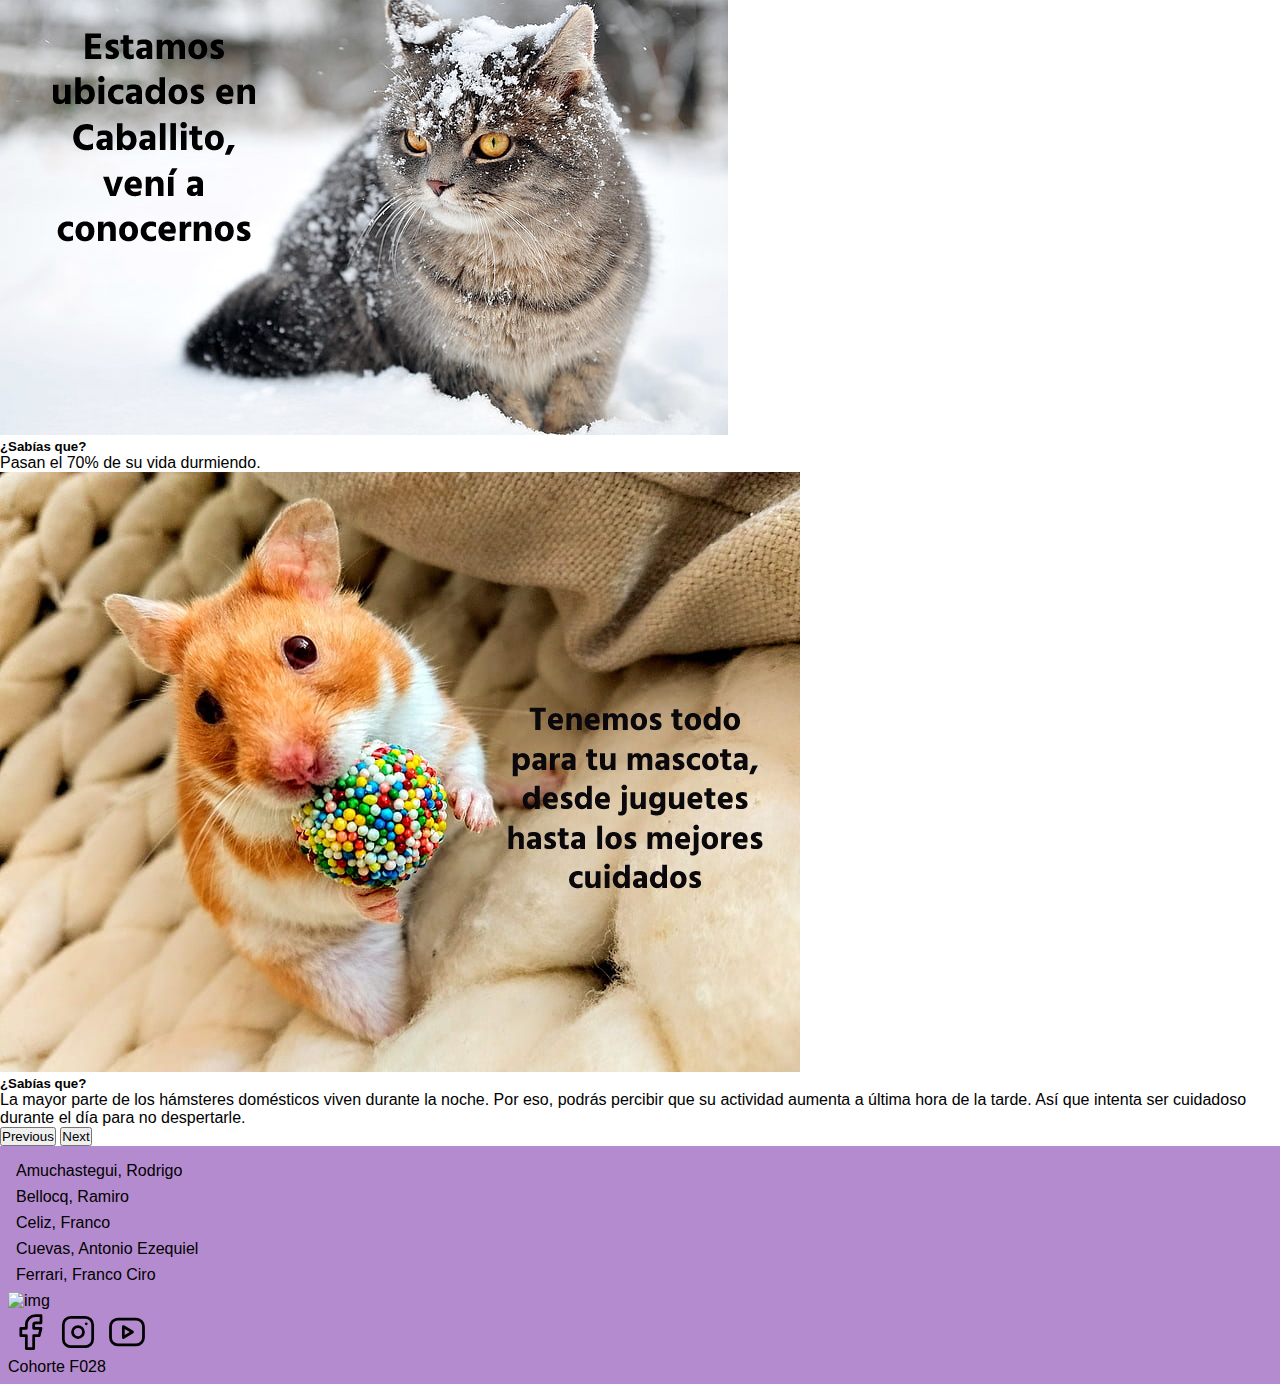
==== commit 17cd1dce: "Final Details" ====
--- a/index.html
+++ b/index.html
@@ -5,7 +5,7 @@
   <meta charset="UTF-8">
   <meta http-equiv="X-UA-Compatible" content="IE=edge">
   <meta name="viewport" content="width=device-width, initial-scale=1.0">
-  <title>Mindy PetShop - Inicio</title>
+  <title>MINDY PetShop - Inicio</title>
   <link rel="shortcut icon" href="./assets/schnauzer-logo.svg" type="image/x-icon">
   <link rel="preconnect" href="https://fonts.googleapis.com">
   <link rel="preconnect" href="https://fonts.gstatic.com" crossorigin>
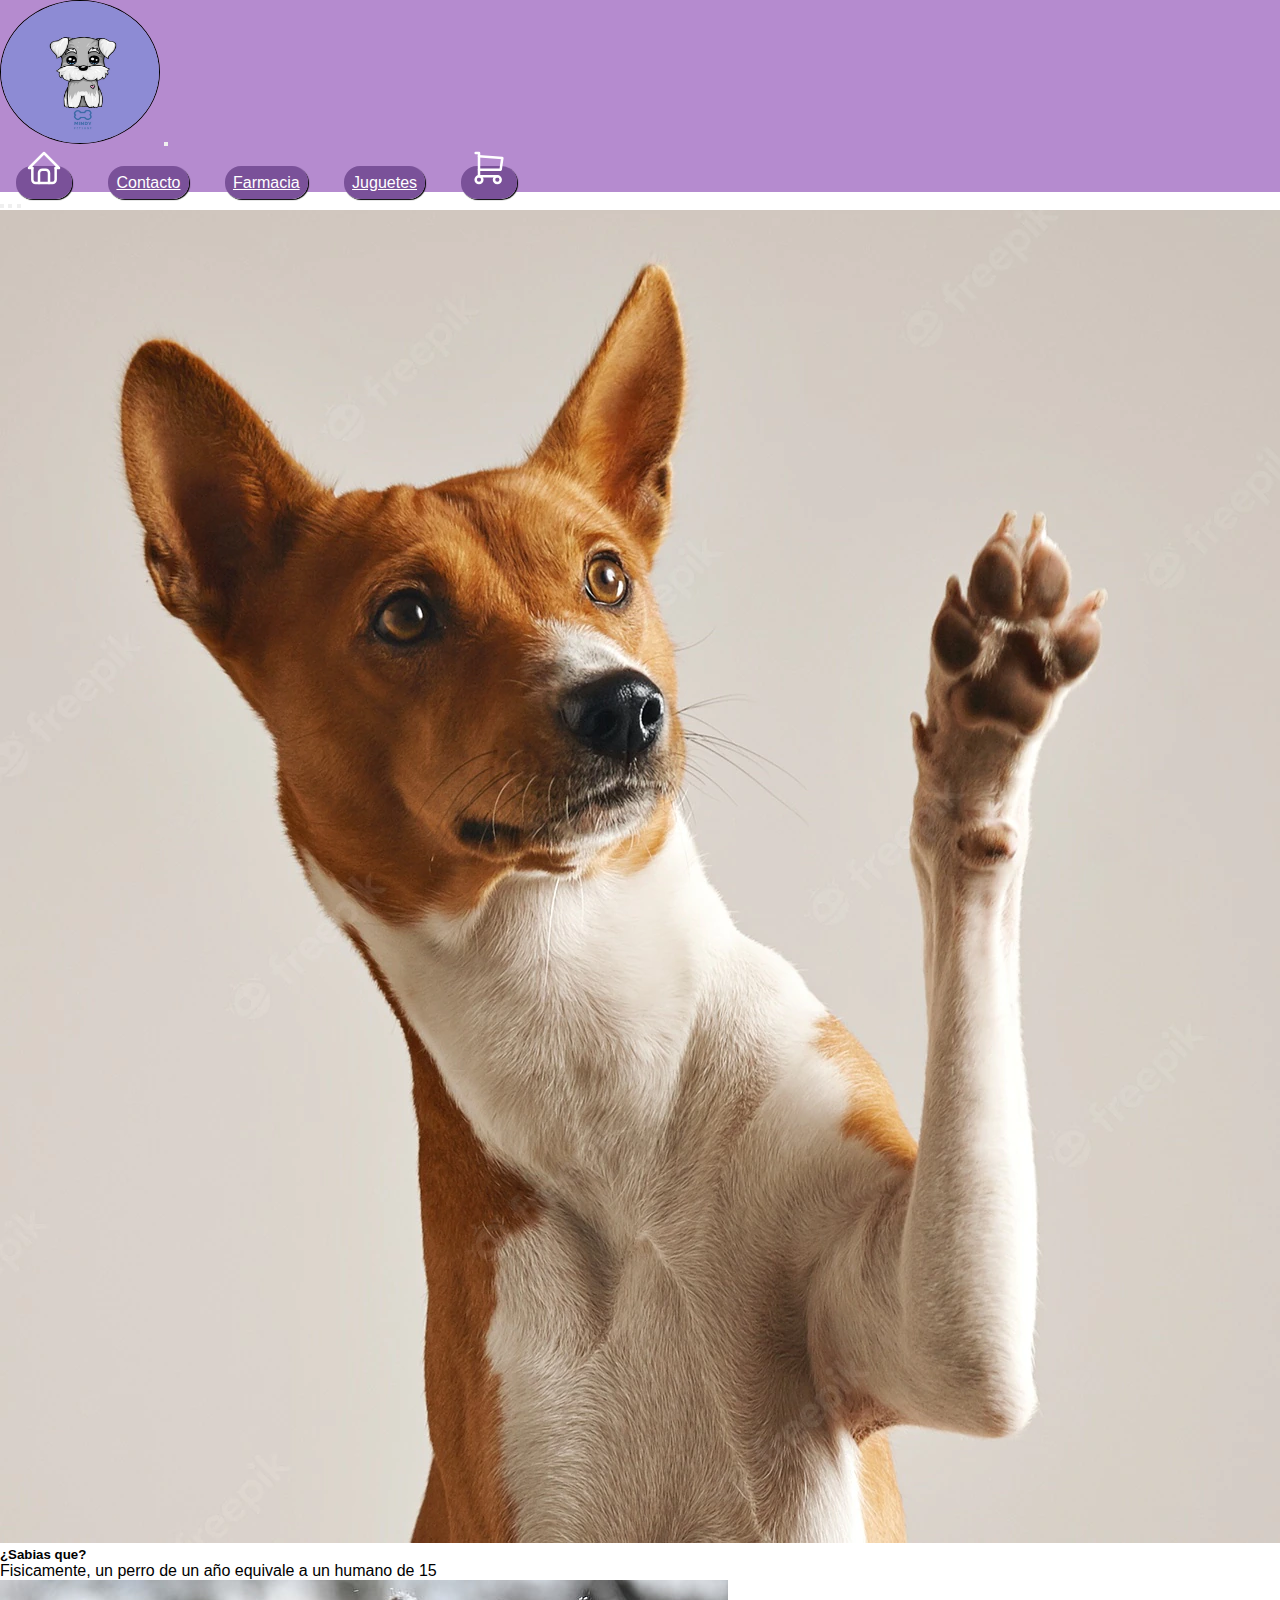
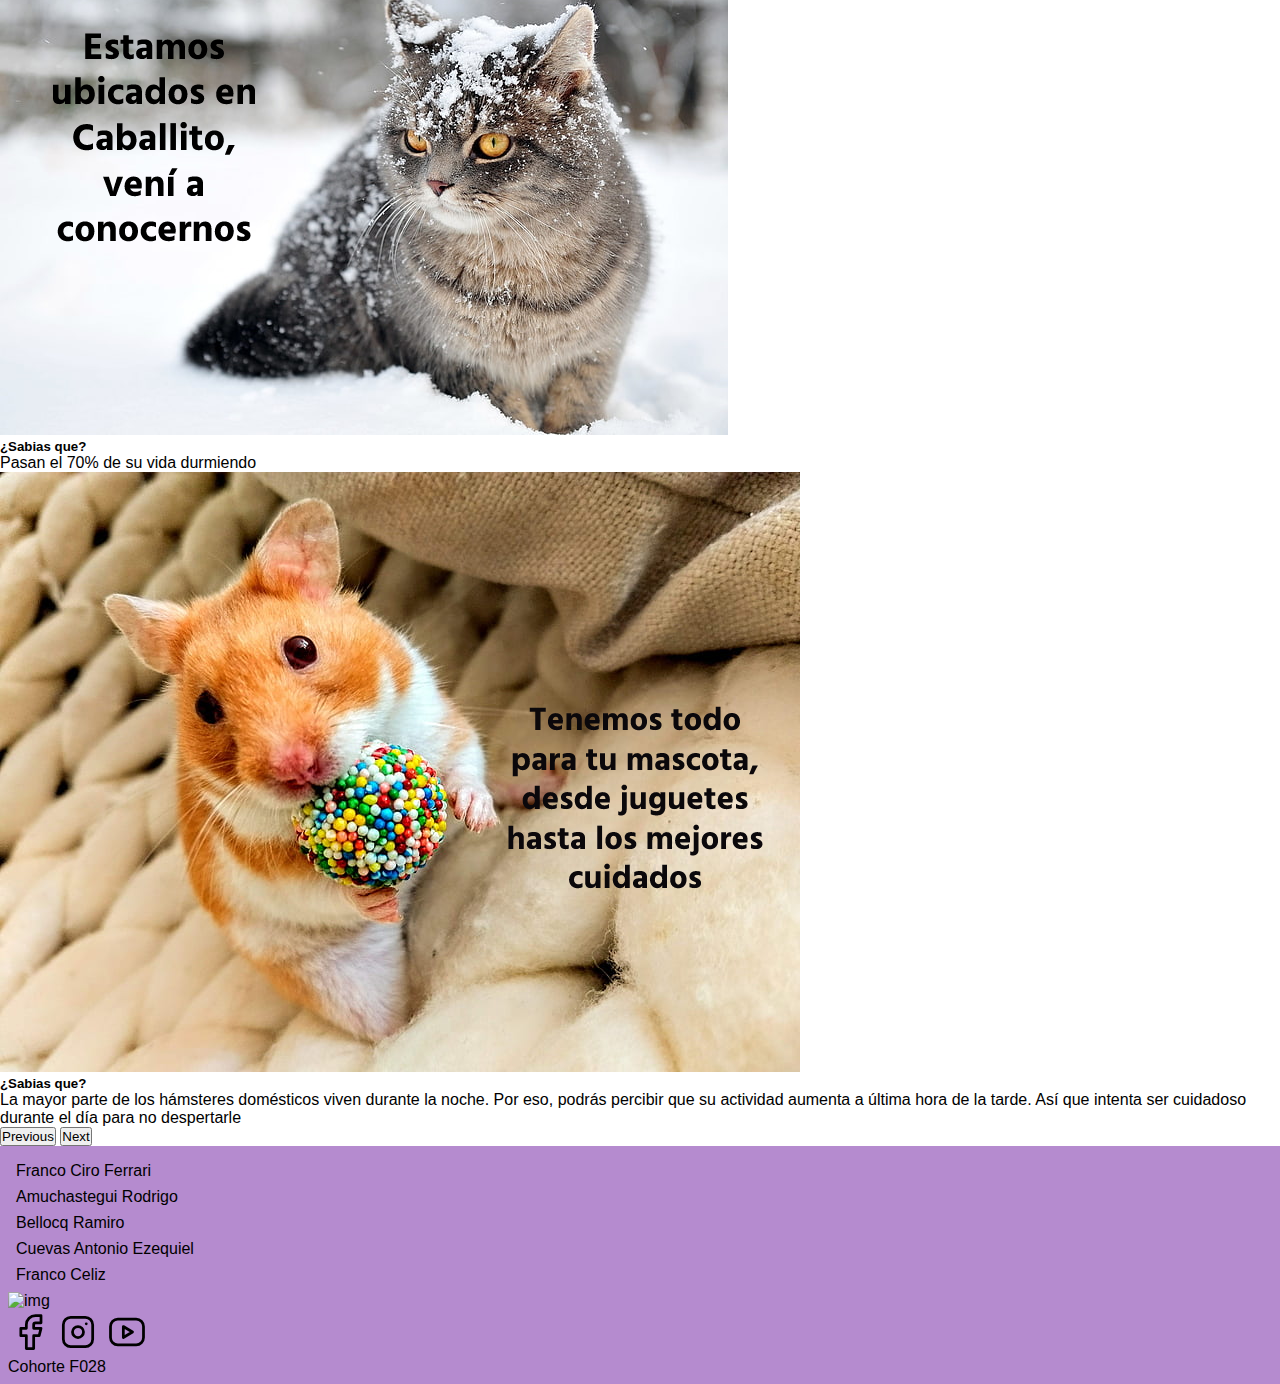
==== commit 595abe17: "index" ====
--- a/index.html
+++ b/index.html
@@ -1,145 +1,123 @@
 <!DOCTYPE html>
 <html lang="en">
+<head>
+    <meta charset="UTF-8">
+    <meta http-equiv="X-UA-Compatible" content="IE=edge">
+    <meta name="viewport" content="width=device-width, initial-scale=1.0">
+    <title>Home - Mindy</title>
+    <link rel="shortcut icon" href="./assets/schnauzer-logo.svg" type="image/x-icon">
+    <link rel="preconnect" href="https://fonts.googleapis.com">
+    <link rel="preconnect" href="https://fonts.gstatic.com" crossorigin>
+    <link rel="stylesheet" href="./styles/style.css">
+    <link href="https://cdn.jsdelivr.net/npm/bootstrap@5.1.3/dist/css/bootstrap.min.css" rel="stylesheet" integrity="sha384-1BmE4kWBq78iYhFldvKuhfTAU6auU8tT94WrHftjDbrCEXSU1oBoqyl2QvZ6jIW3" crossorigin="anonymous">
+    <link rel="shortcut icon" href="./assets/mindyfooter.svg" type="image/x-icon">
 
-<head>
-  <meta charset="UTF-8">
-  <meta http-equiv="X-UA-Compatible" content="IE=edge">
-  <meta name="viewport" content="width=device-width, initial-scale=1.0">
-  <title>MINDY PetShop - Inicio</title>
-  <link rel="shortcut icon" href="./assets/schnauzer-logo.svg" type="image/x-icon">
-  <link rel="preconnect" href="https://fonts.googleapis.com">
-  <link rel="preconnect" href="https://fonts.gstatic.com" crossorigin>
-  <link rel="stylesheet" href="./styles/style.css">
-  <link href="https://cdn.jsdelivr.net/npm/bootstrap@5.1.3/dist/css/bootstrap.min.css" rel="stylesheet"
-    integrity="sha384-1BmE4kWBq78iYhFldvKuhfTAU6auU8tT94WrHftjDbrCEXSU1oBoqyl2QvZ6jIW3" crossorigin="anonymous">
-  <link rel="shortcut icon" href="./assets/mindyfooter.svg" type="image/x-icon">
 </head>
-
 <body>
-  <header>
-    <nav class="navbar navbar-expand-lg btn-lg">
-      <div class="container-fluid">
-        <a class="navbar-brand" href="#"><img id="logo" src="./assets/Logo.jpg" alt="logo"></a>
-        <button class="navbar-toggler navbar-dark" type="button" data-bs-toggle="collapse"
-          data-bs-target="#navbarNavAltMarkup" aria-controls="navbarNavAltMarkup" aria-expanded="false"
-          aria-label="Toggle navigation">
-          <span class="navbar-toggler-icon"></span>
-        </button>
-        <div class="collapse navbar-collapse flex-grow-0" id="navbarNavAltMarkup">
-          <div class="navbar-nav botonesnav text-center">
-            <a class="nav-link active" aria-current="page" href="#"><svg xmlns="http://www.w3.org/2000/svg"
-                class="icon icon-tabler icon-tabler-home" width="40" height="40" viewBox="0 0 24 24" stroke-width="1.5"
-                stroke="#ffffff" fill="none" stroke-linecap="round" stroke-linejoin="round">
-                <path stroke="none" d="M0 0h24v24H0z" fill="none" />
-                <polyline points="5 12 3 12 12 3 21 12 19 12" />
-                <path d="M5 12v7a2 2 0 0 0 2 2h10a2 2 0 0 0 2 -2v-7" />
-                <path d="M9 21v-6a2 2 0 0 1 2 -2h2a2 2 0 0 1 2 2v6" />
+    <header>
+        <nav class="navbar navbar-expand-lg btn-lg">
+            <div class="container-fluid">
+                <a class="navbar-brand" href="#"><img id="logo" src="./assets/Logo.jpg" alt="logo"></a>
+                <button class="navbar-toggler navbar-dark" type="button" data-bs-toggle="collapse"
+                    data-bs-target="#navbarNavAltMarkup" aria-controls="navbarNavAltMarkup" aria-expanded="false"
+                    aria-label="Toggle navigation">
+                    <span class="navbar-toggler-icon"></span>
+                </button>
+                <div class="collapse navbar-collapse flex-grow-0" id="navbarNavAltMarkup">
+                    <div class="navbar-nav botonesnav text-center">
+                        <a class="nav-link active" aria-current="page" href="#"><svg xmlns="http://www.w3.org/2000/svg" class="icon icon-tabler icon-tabler-home" width="40" height="40" viewBox="0 0 24 24" stroke-width="1.5" stroke="#ffffff" fill="none" stroke-linecap="round" stroke-linejoin="round">
+                            <path stroke="none" d="M0 0h24v24H0z" fill="none"/>
+                            <polyline points="5 12 3 12 12 3 21 12 19 12" />
+                            <path d="M5 12v7a2 2 0 0 0 2 2h10a2 2 0 0 0 2 -2v-7" />
+                            <path d="M9 21v-6a2 2 0 0 1 2 -2h2a2 2 0 0 1 2 2v6" />
+                          </svg></a>
+                        <a class="nav-link" href="./sections/contacto.html">Contacto</a>
+                        <a class="nav-link" href="./sections/farmacia.html">Farmacia</a>
+                        <a class="nav-link" href="./sections/juguetes.html">Juguetes</a>
+                        <a class="nav-link" href="./sections/carrito.html"><svg xmlns="http://www.w3.org/2000/svg" class="icon icon-tabler icon-tabler-shopping-cart" width="40" height="40" viewBox="0 0 24 24" stroke-width="1.5" stroke="#ffffff" fill="none" stroke-linecap="round" stroke-linejoin="round">
+                            <path stroke="none" d="M0 0h24v24H0z" fill="none"/>
+                            <circle cx="6" cy="19" r="2" />
+                            <circle cx="17" cy="19" r="2" />
+                            <path d="M17 17h-11v-14h-2" />
+                            <path d="M6 5l14 1l-1 7h-13" />
+                          </svg></a>
+                    </div>
+                </div>
+            </div>
+        </nav>
+    </header>
+    <main>
+        <div id="carouselExampleCaptions" class="carousel slide carousel-dark" data-bs-ride="carousel">
+            <div class="carousel-indicators">
+              <button type="button" data-bs-target="#carouselExampleCaptions" data-bs-slide-to="0" class="active" aria-current="true" aria-label="Slide 1"></button>
+              <button type="button" data-bs-target="#carouselExampleCaptions" data-bs-slide-to="1" aria-label="Slide 2"></button>
+              <button type="button" data-bs-target="#carouselExampleCaptions" data-bs-slide-to="2" aria-label="Slide 3"></button>
+            </div>
+            <div class="carousel-inner">
+              <div class="carousel-item active">
+                <img src="./assets/perro.png" class="d-block w-100" alt="...">
+                <div class="carousel-caption d-none d-md-block">
+                  <h5>¿Sabias que?</h5>
+                  <p>Fisicamente, un perro de un año equivale a un humano de 15</p>
+                </div>
+              </div>
+              <div class="carousel-item">
+                <img src="./assets/gato1.png" class="d-block w-100" alt="...">
+                <div class="carousel-caption d-none d-md-block">
+                  <h5>¿Sabias que?</h5>
+                  <p>Pasan el 70% de su vida durmiendo</p>
+                </div>
+              </div>
+              <div class="carousel-item">
+                <img src="./assets/hamster.png" class="d-block w-100" alt="...">
+                <div class="carousel-caption d-none d-md-block">
+                  <h5>¿Sabias que?</h5>
+                  <p>La mayor parte de los hámsteres domésticos viven durante la noche. Por eso, podrás percibir que su actividad aumenta a última hora de la tarde. Así que intenta ser cuidadoso durante el día para no despertarle</p>
+                </div>
+              </div>
+            </div>
+            <button class="carousel-control-prev" type="button" data-bs-target="#carouselExampleCaptions" data-bs-slide="prev">
+              <span class="carousel-control-prev-icon" aria-hidden="true"></span>
+              <span class="visually-hidden">Previous</span>
+            </button>
+            <button class="carousel-control-next" type="button" data-bs-target="#carouselExampleCaptions" data-bs-slide="next">
+              <span class="carousel-control-next-icon" aria-hidden="true"></span>
+              <span class="visually-hidden">Next</span>
+            </button>
+          </div>
+    </main>
+    <footer>
+        <div class="container-fluid d-flex justify-content-between align-items-center">
+            <div id="pfooter">
+                <p>Franco Ciro Ferrari</p>
+                <p>Amuchastegui Rodrigo</p>
+                <p>Bellocq Ramiro</p>
+                <p>Cuevas Antonio Ezequiel</p>
+                <p>Franco Celiz</p>
+            </div>
+            <div class="d-flex flex-wrap flex-column align-items-center"><img id="fotofooter" src="../Challenge_Team2/assets/mindyfooter1.svg" alt="img">
+            <div><a href="#"><svg xmlns="http://www.w3.org/2000/svg" class="icon icon-tabler icon-tabler-brand-facebook m-2" width="44" height="44" viewBox="0 0 24 24" stroke-width="1.5" stroke="#000000" fill="none" stroke-linecap="round" stroke-linejoin="round">
+                <path stroke="none" d="M0 0h24v24H0z" fill="none"/>
+                <path d="M7 10v4h3v7h4v-7h3l1 -4h-4v-2a1 1 0 0 1 1 -1h3v-4h-3a5 5 0 0 0 -5 5v2h-3" />
               </svg></a>
-            <a class="nav-link" href="./sections/contacto.html">Contacto</a>
-            <a class="nav-link" href="./sections/farmacia.html">Farmacia</a>
-            <a class="nav-link" href="./sections/juguetes.html">Juguetes</a>
-            <a class="nav-link" href="./sections/carrito.html"><svg xmlns="http://www.w3.org/2000/svg"
-                class="icon icon-tabler icon-tabler-shopping-cart" width="40" height="40" viewBox="0 0 24 24"
-                stroke-width="1.5" stroke="#ffffff" fill="none" stroke-linecap="round" stroke-linejoin="round">
-                <path stroke="none" d="M0 0h24v24H0z" fill="none" />
-                <circle cx="6" cy="19" r="2" />
-                <circle cx="17" cy="19" r="2" />
-                <path d="M17 17h-11v-14h-2" />
-                <path d="M6 5l14 1l-1 7h-13" />
+              <a href="#"><svg xmlns="http://www.w3.org/2000/svg" class="icon icon-tabler icon-tabler-brand-instagram m-2" width="44" height="44" viewBox="0 0 24 24" stroke-width="1.5" stroke="#000000" fill="none" stroke-linecap="round" stroke-linejoin="round">
+                <path stroke="none" d="M0 0h24v24H0z" fill="none"/>
+                <rect x="4" y="4" width="16" height="16" rx="4" />
+                <circle cx="12" cy="12" r="3" />
+                <line x1="16.5" y1="7.5" x2="16.5" y2="7.501" />
               </svg></a>
-          </div>
+            
+              <a href="#"><svg xmlns="http://www.w3.org/2000/svg" class="icon icon-tabler icon-tabler-brand-youtube m-2" width="44" height="44" viewBox="0 0 24 24" stroke-width="1.5" stroke="#000000" fill="none" stroke-linecap="round" stroke-linejoin="round">
+                <path stroke="none" d="M0 0h24v24H0z" fill="none"/>
+                <rect x="3" y="5" width="18" height="14" rx="4" />
+                <path d="M10 9l5 3l-5 3z" />
+              </svg></a></div>
+            </div>
+            <div id="pfooter">Cohorte F028</div>
         </div>
-      </div>
-    </nav>
-  </header>
-  <main>
-    <div id="carouselExampleCaptions" class="carousel slide carousel-dark" data-bs-ride="carousel">
-      <div class="carousel-indicators">
-        <button type="button" data-bs-target="#carouselExampleCaptions" data-bs-slide-to="0" class="active"
-          aria-current="true" aria-label="Slide 1"></button>
-        <button type="button" data-bs-target="#carouselExampleCaptions" data-bs-slide-to="1"
-          aria-label="Slide 2"></button>
-        <button type="button" data-bs-target="#carouselExampleCaptions" data-bs-slide-to="2"
-          aria-label="Slide 3"></button>
-      </div>
-      <div class="carousel-inner">
-        <div class="carousel-item active">
-          <img src="./assets/perro.png" class="d-block w-100" alt="...">
-          <div class="carousel-caption d-none d-md-block">
-            <h5>¿Sabías que?</h5>
-            <p>Físicamente, un perro de un año equivale a un humano de 15.</p>
-          </div>
-        </div>
-        <div class="carousel-item">
-          <img src="./assets/gato.png" class="d-block w-100" alt="...">
-          <div class="carousel-caption d-none d-md-block">
-            <h5>¿Sabías que?</h5>
-            <p>Pasan el 70% de su vida durmiendo.</p>
-          </div>
-        </div>
-        <div class="carousel-item">
-          <img src="./assets/hamster.png" class="d-block w-100" alt="...">
-          <div class="carousel-caption d-none d-md-block">
-            <h5>¿Sabías que?</h5>
-            <p>La mayor parte de los hámsteres domésticos viven durante la noche. Por eso, podrás percibir que su
-              actividad aumenta a última hora de la tarde. Así que intenta ser cuidadoso durante el día para no
-              despertarle.</p>
-          </div>
-        </div>
-      </div>
-      <button class="carousel-control-prev" type="button" data-bs-target="#carouselExampleCaptions"
-        data-bs-slide="prev">
-        <span class="carousel-control-prev-icon" aria-hidden="true"></span>
-        <span class="visually-hidden">Previous</span>
-      </button>
-      <button class="carousel-control-next" type="button" data-bs-target="#carouselExampleCaptions"
-        data-bs-slide="next">
-        <span class="carousel-control-next-icon" aria-hidden="true"></span>
-        <span class="visually-hidden">Next</span>
-      </button>
-    </div>
-  </main>
-  <footer>
-    <div class="container-fluid d-flex justify-content-between align-items-center footer--div">
-      <div id="pfooter">
-        <p>Amuchastegui, Rodrigo</p>
-        <p>Bellocq, Ramiro</p>
-        <p>Celiz, Franco</p>
-        <p>Cuevas, Antonio Ezequiel</p>
-        <p>Ferrari, Franco Ciro</p>
-      </div>
-      <div class="d-flex flex-wrap flex-column align-items-center"><img id="fotofooter"
-          src="../Challenge_Team2/assets/mindyfooter1.svg" alt="img">
-        <div><a href="#"><svg xmlns="http://www.w3.org/2000/svg" class="icon icon-tabler icon-tabler-brand-facebook m-2"
-              width="44" height="44" viewBox="0 0 24 24" stroke-width="1.5" stroke="#000000" fill="none"
-              stroke-linecap="round" stroke-linejoin="round">
-              <path stroke="none" d="M0 0h24v24H0z" fill="none" />
-              <path d="M7 10v4h3v7h4v-7h3l1 -4h-4v-2a1 1 0 0 1 1 -1h3v-4h-3a5 5 0 0 0 -5 5v2h-3" />
-            </svg></a>
-          <a href="#"><svg xmlns="http://www.w3.org/2000/svg" class="icon icon-tabler icon-tabler-brand-instagram m-2"
-              width="44" height="44" viewBox="0 0 24 24" stroke-width="1.5" stroke="#000000" fill="none"
-              stroke-linecap="round" stroke-linejoin="round">
-              <path stroke="none" d="M0 0h24v24H0z" fill="none" />
-              <rect x="4" y="4" width="16" height="16" rx="4" />
-              <circle cx="12" cy="12" r="3" />
-              <line x1="16.5" y1="7.5" x2="16.5" y2="7.501" />
-            </svg></a>
-
-          <a href="#"><svg xmlns="http://www.w3.org/2000/svg" class="icon icon-tabler icon-tabler-brand-youtube m-2"
-              width="44" height="44" viewBox="0 0 24 24" stroke-width="1.5" stroke="#000000" fill="none"
-              stroke-linecap="round" stroke-linejoin="round">
-              <path stroke="none" d="M0 0h24v24H0z" fill="none" />
-              <rect x="3" y="5" width="18" height="14" rx="4" />
-              <path d="M10 9l5 3l-5 3z" />
-            </svg></a>
-        </div>
-      </div>
-      <div id="pfooter" class="fs-3">Cohorte F028</div>
-    </div>
-  </footer>
-  <script src="https://cdn.jsdelivr.net/npm/bootstrap@5.0.2/dist/js/bootstrap.bundle.min.js"
-    integrity="sha384-MrcW6ZMFYlzcLA8Nl+NtUVF0sA7MsXsP1UyJoMp4YLEuNSfAP+JcXn/tWtIaxVXM"
-    crossorigin="anonymous"></script>
+    </footer>
+    <script src="https://cdn.jsdelivr.net/npm/bootstrap@5.0.2/dist/js/bootstrap.bundle.min.js"
+        integrity="sha384-MrcW6ZMFYlzcLA8Nl+NtUVF0sA7MsXsP1UyJoMp4YLEuNSfAP+JcXn/tWtIaxVXM"
+        crossorigin="anonymous"></script>
 </body>
-
 </html>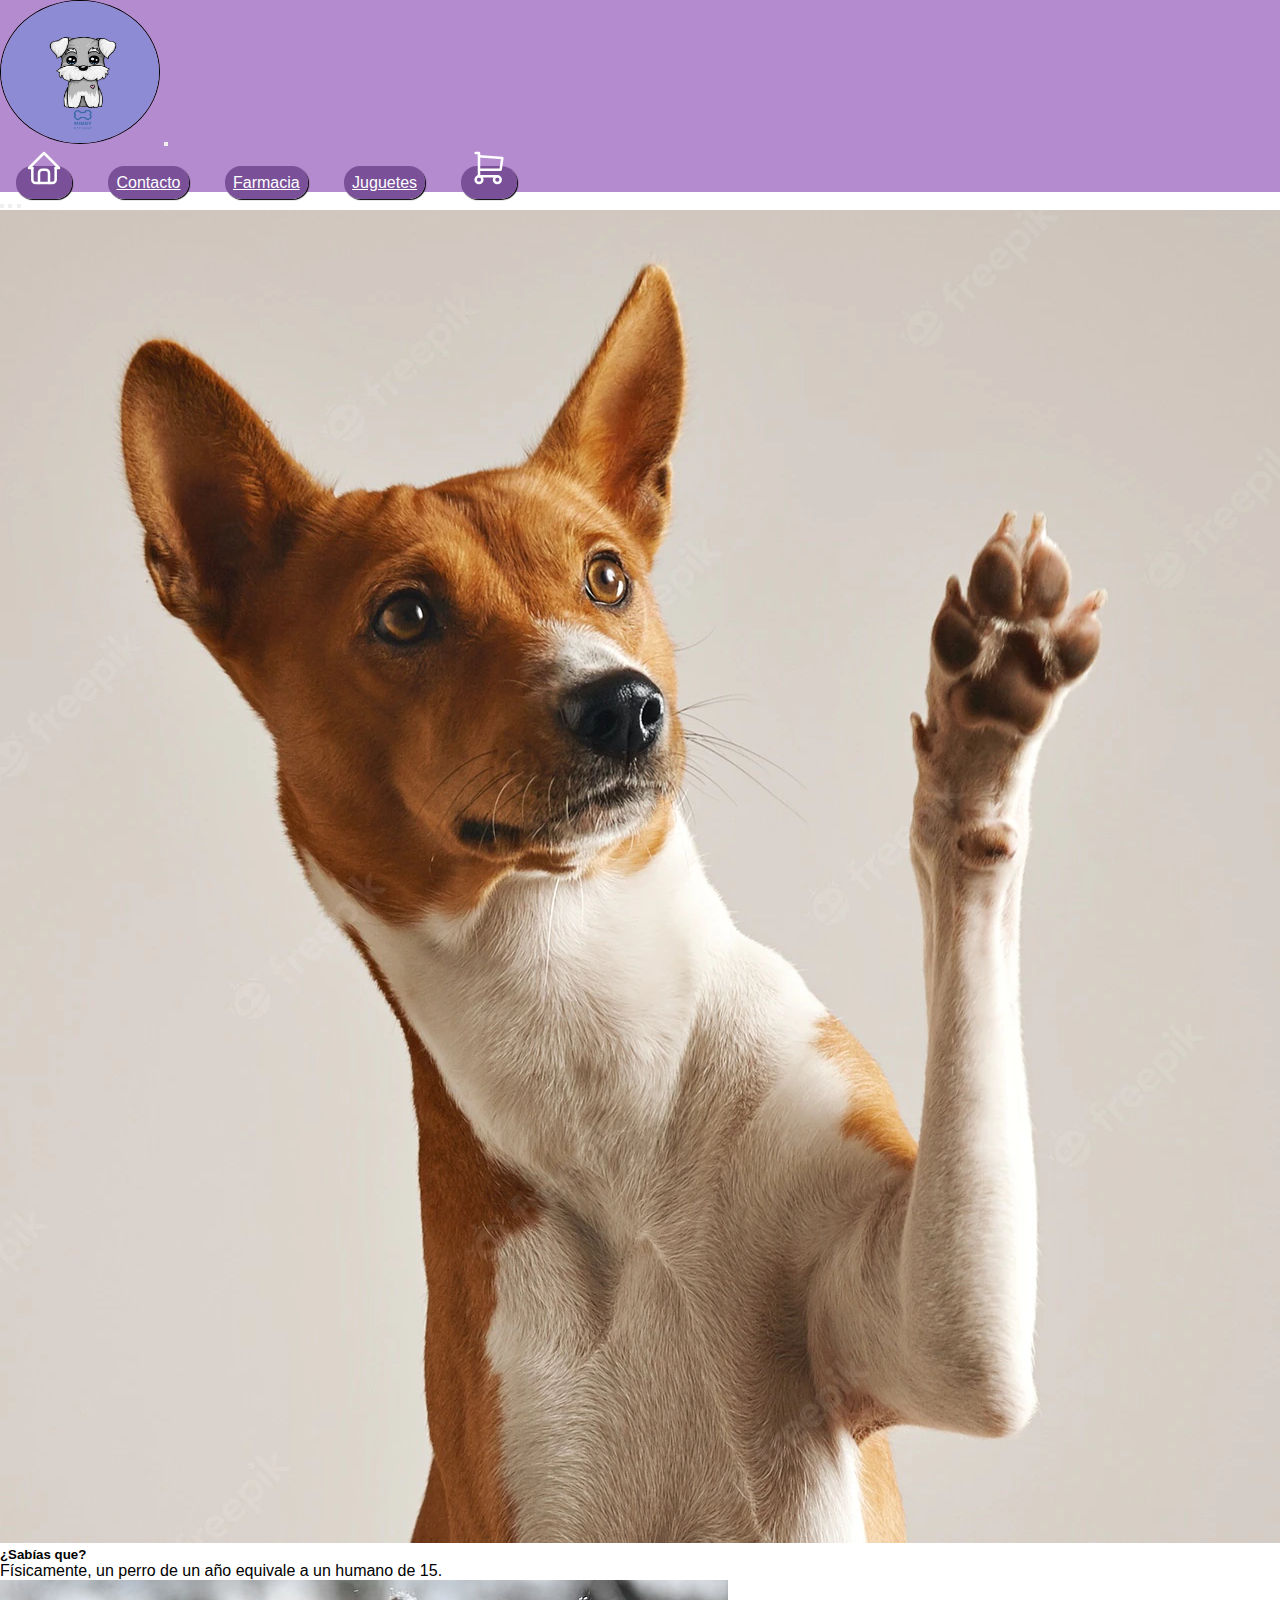
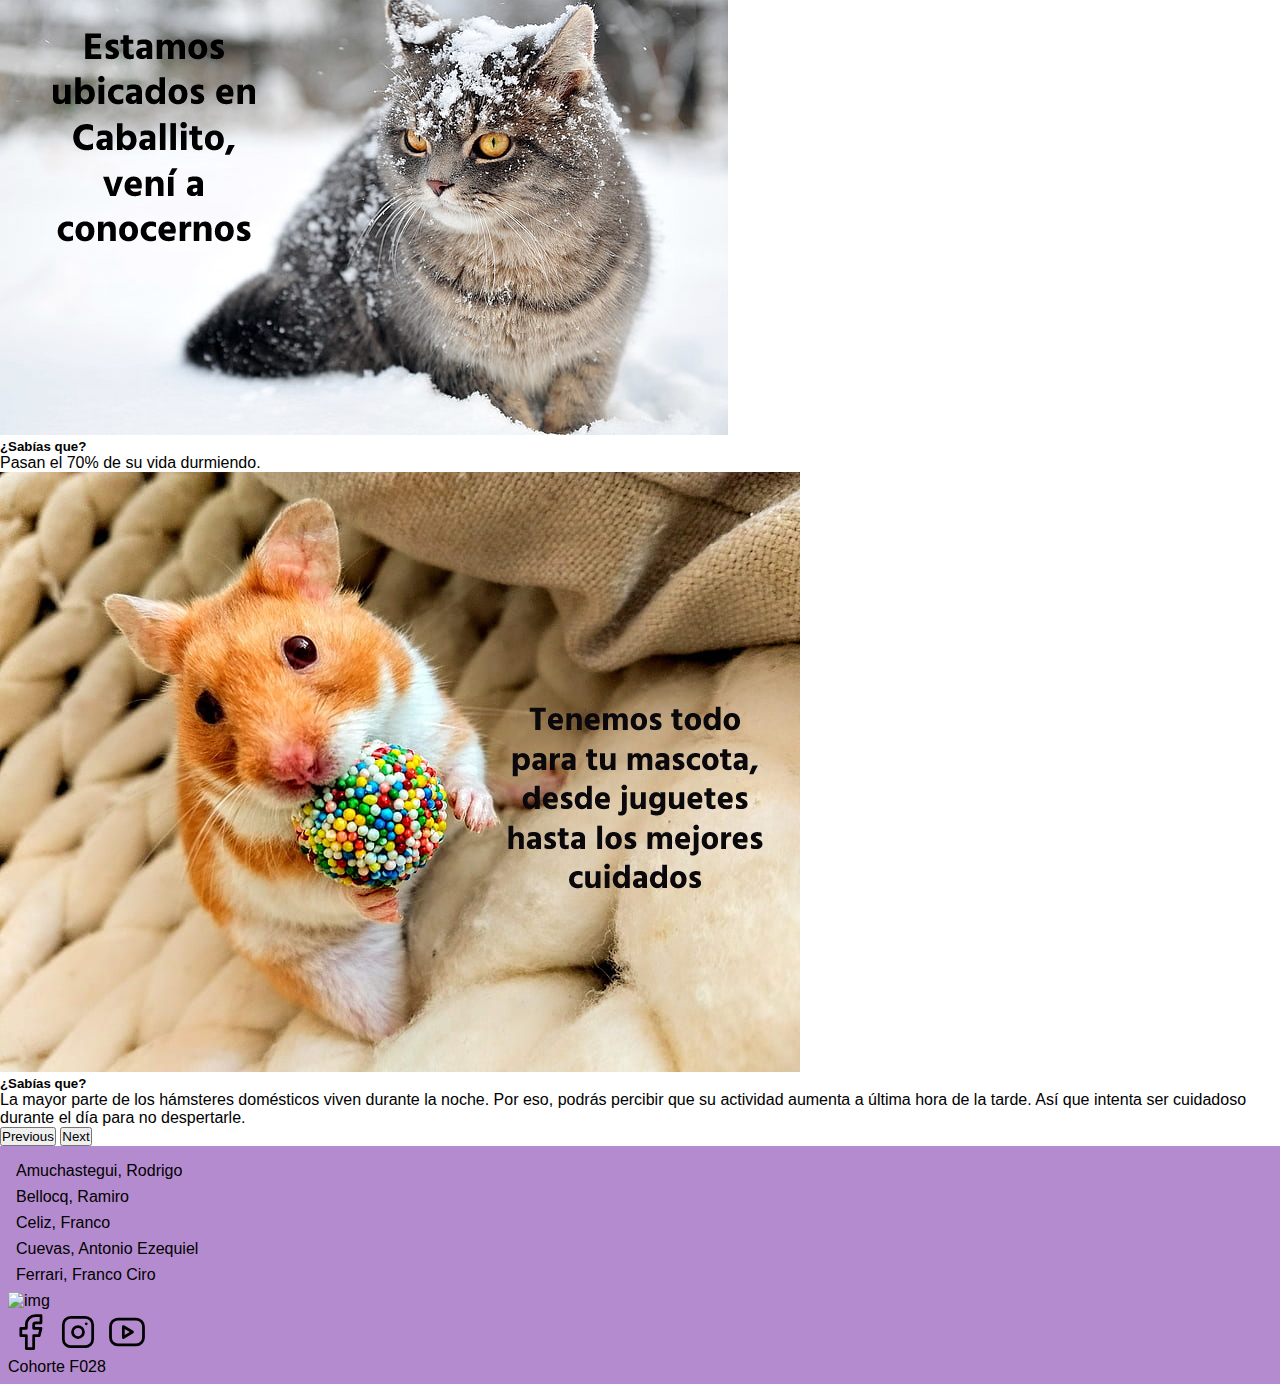
==== commit b16b4064: "Last commit" ====
--- a/index.html
+++ b/index.html
@@ -57,22 +57,22 @@
               <div class="carousel-item active">
                 <img src="./assets/perro.png" class="d-block w-100" alt="...">
                 <div class="carousel-caption d-none d-md-block">
-                  <h5>¿Sabias que?</h5>
-                  <p>Fisicamente, un perro de un año equivale a un humano de 15</p>
+                  <h5>¿Sabías que?</h5>
+                  <p>Físicamente, un perro de un año equivale a un humano de 15.</p>
                 </div>
               </div>
               <div class="carousel-item">
                 <img src="./assets/gato1.png" class="d-block w-100" alt="...">
                 <div class="carousel-caption d-none d-md-block">
-                  <h5>¿Sabias que?</h5>
-                  <p>Pasan el 70% de su vida durmiendo</p>
+                  <h5>¿Sabías que?</h5>
+                  <p>Pasan el 70% de su vida durmiendo.</p>
                 </div>
               </div>
               <div class="carousel-item">
                 <img src="./assets/hamster.png" class="d-block w-100" alt="...">
                 <div class="carousel-caption d-none d-md-block">
-                  <h5>¿Sabias que?</h5>
-                  <p>La mayor parte de los hámsteres domésticos viven durante la noche. Por eso, podrás percibir que su actividad aumenta a última hora de la tarde. Así que intenta ser cuidadoso durante el día para no despertarle</p>
+                  <h5>¿Sabías que?</h5>
+                  <p>La mayor parte de los hámsteres domésticos viven durante la noche. Por eso, podrás percibir que su actividad aumenta a última hora de la tarde. Así que intenta ser cuidadoso durante el día para no despertarle.</p>
                 </div>
               </div>
             </div>
@@ -87,13 +87,13 @@
           </div>
     </main>
     <footer>
-        <div class="container-fluid d-flex justify-content-between align-items-center">
+        <div class="container-fluid d-flex justify-content-between align-items-center footer--div">
             <div id="pfooter">
-                <p>Franco Ciro Ferrari</p>
-                <p>Amuchastegui Rodrigo</p>
-                <p>Bellocq Ramiro</p>
-                <p>Cuevas Antonio Ezequiel</p>
-                <p>Franco Celiz</p>
+              <p>Amuchastegui, Rodrigo</p>
+              <p>Bellocq, Ramiro</p>
+              <p>Celiz, Franco</p>
+              <p>Cuevas, Antonio Ezequiel</p>
+              <p>Ferrari, Franco Ciro</p>
             </div>
             <div class="d-flex flex-wrap flex-column align-items-center"><img id="fotofooter" src="../Challenge_Team2/assets/mindyfooter1.svg" alt="img">
             <div><a href="#"><svg xmlns="http://www.w3.org/2000/svg" class="icon icon-tabler icon-tabler-brand-facebook m-2" width="44" height="44" viewBox="0 0 24 24" stroke-width="1.5" stroke="#000000" fill="none" stroke-linecap="round" stroke-linejoin="round">
@@ -113,7 +113,7 @@
                 <path d="M10 9l5 3l-5 3z" />
               </svg></a></div>
             </div>
-            <div id="pfooter">Cohorte F028</div>
+            <div id="pfooter" class="fs-3">Cohorte F028</div>
         </div>
     </footer>
     <script src="https://cdn.jsdelivr.net/npm/bootstrap@5.0.2/dist/js/bootstrap.bundle.min.js"
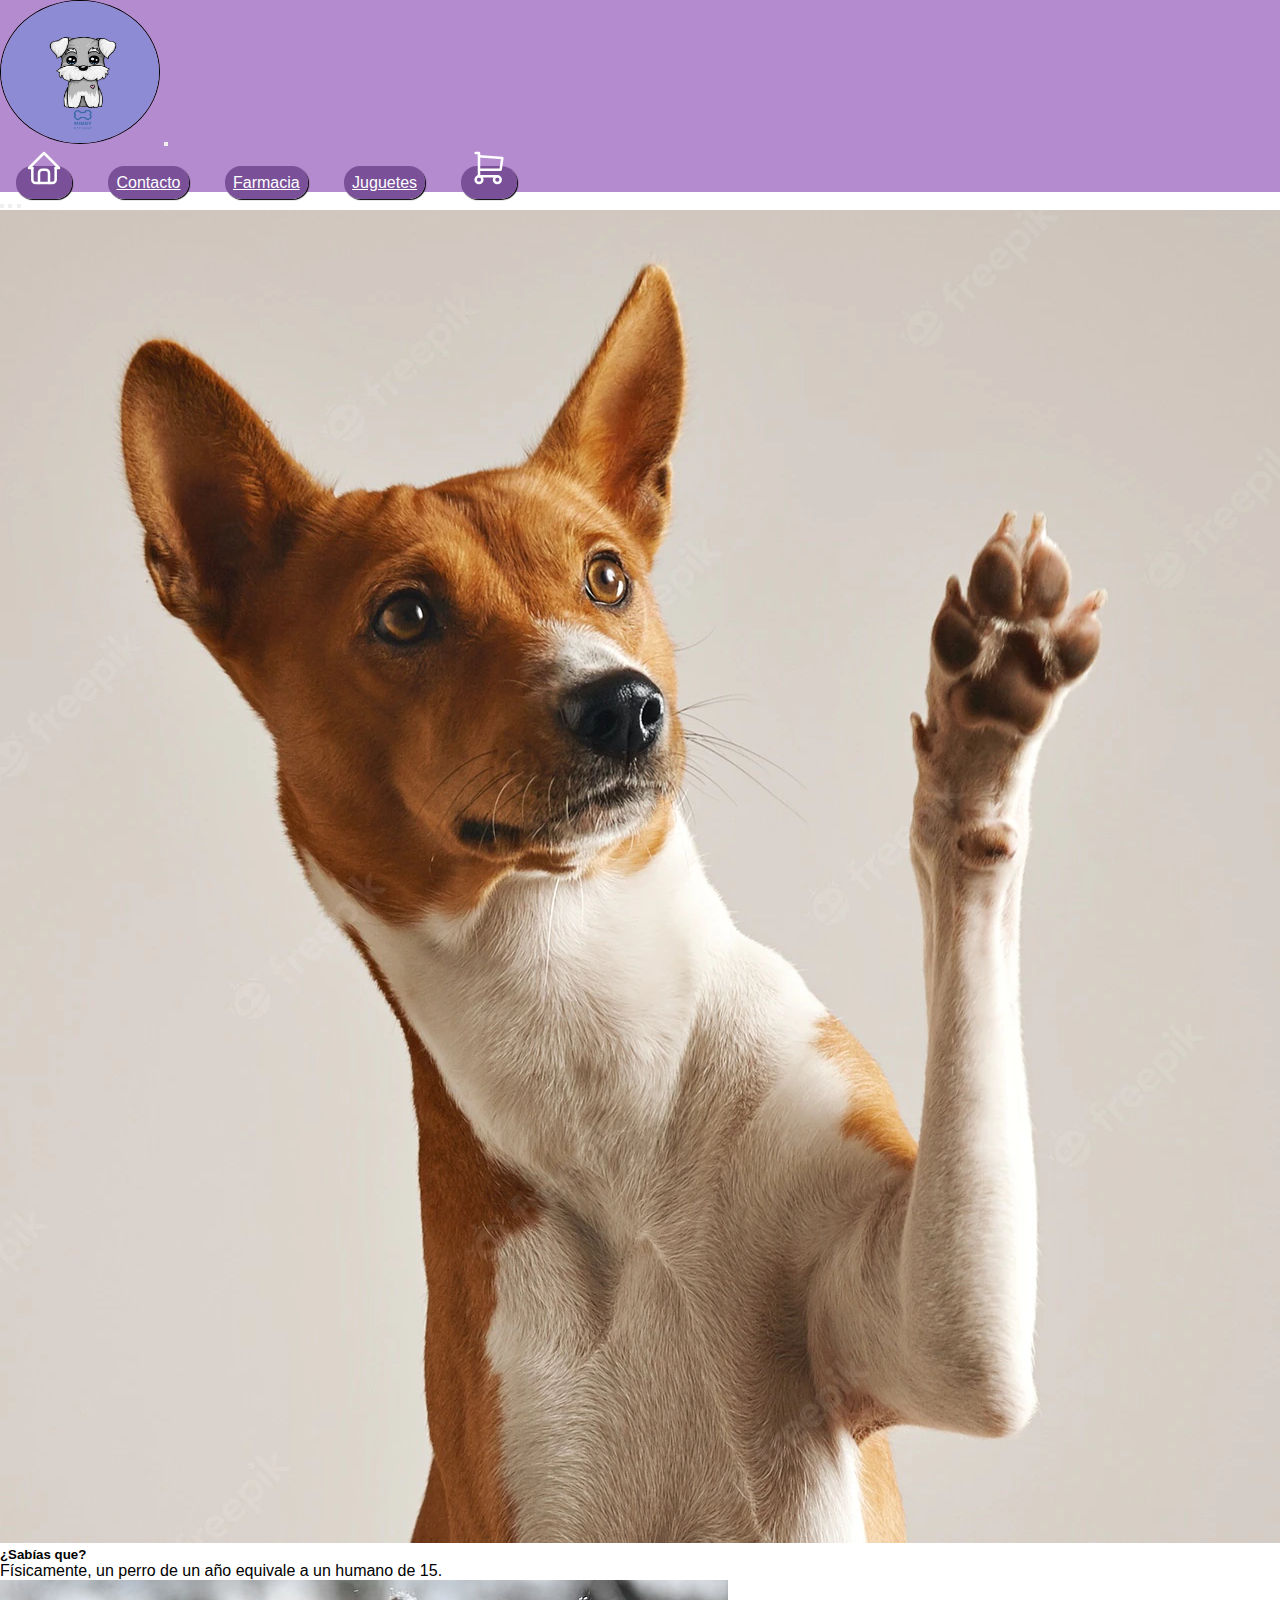
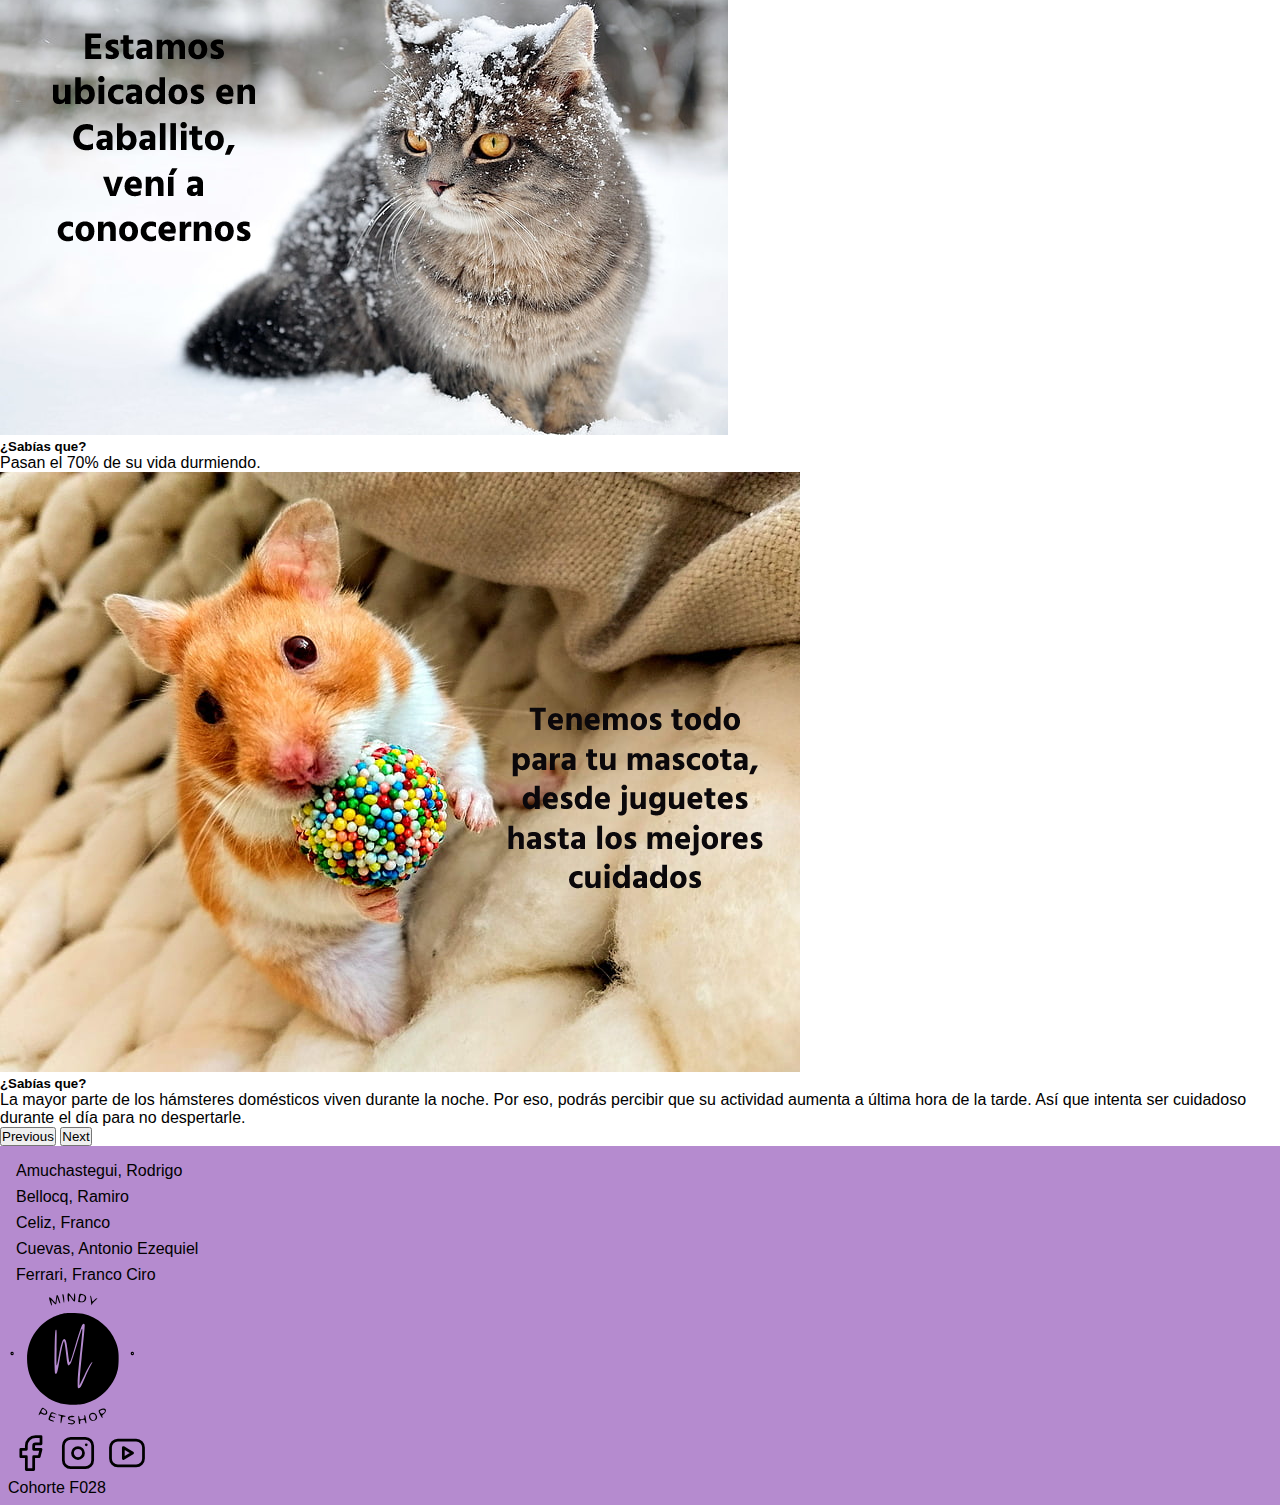
==== commit 1614ff6d: "Last commit" ====
--- a/index.html
+++ b/index.html
@@ -4,7 +4,7 @@
     <meta charset="UTF-8">
     <meta http-equiv="X-UA-Compatible" content="IE=edge">
     <meta name="viewport" content="width=device-width, initial-scale=1.0">
-    <title>Home - Mindy</title>
+    <title>MINDY PetShop - Inicio</title>
     <link rel="shortcut icon" href="./assets/schnauzer-logo.svg" type="image/x-icon">
     <link rel="preconnect" href="https://fonts.googleapis.com">
     <link rel="preconnect" href="https://fonts.gstatic.com" crossorigin>
@@ -95,7 +95,7 @@
               <p>Cuevas, Antonio Ezequiel</p>
               <p>Ferrari, Franco Ciro</p>
             </div>
-            <div class="d-flex flex-wrap flex-column align-items-center"><img id="fotofooter" src="../Challenge_Team2/assets/mindyfooter1.svg" alt="img">
+            <div class="d-flex flex-wrap flex-column align-items-center"><img id="fotofooter" src="./assets/mindyfooter1.svg" alt="img">
             <div><a href="#"><svg xmlns="http://www.w3.org/2000/svg" class="icon icon-tabler icon-tabler-brand-facebook m-2" width="44" height="44" viewBox="0 0 24 24" stroke-width="1.5" stroke="#000000" fill="none" stroke-linecap="round" stroke-linejoin="round">
                 <path stroke="none" d="M0 0h24v24H0z" fill="none"/>
                 <path d="M7 10v4h3v7h4v-7h3l1 -4h-4v-2a1 1 0 0 1 1 -1h3v-4h-3a5 5 0 0 0 -5 5v2h-3" />
